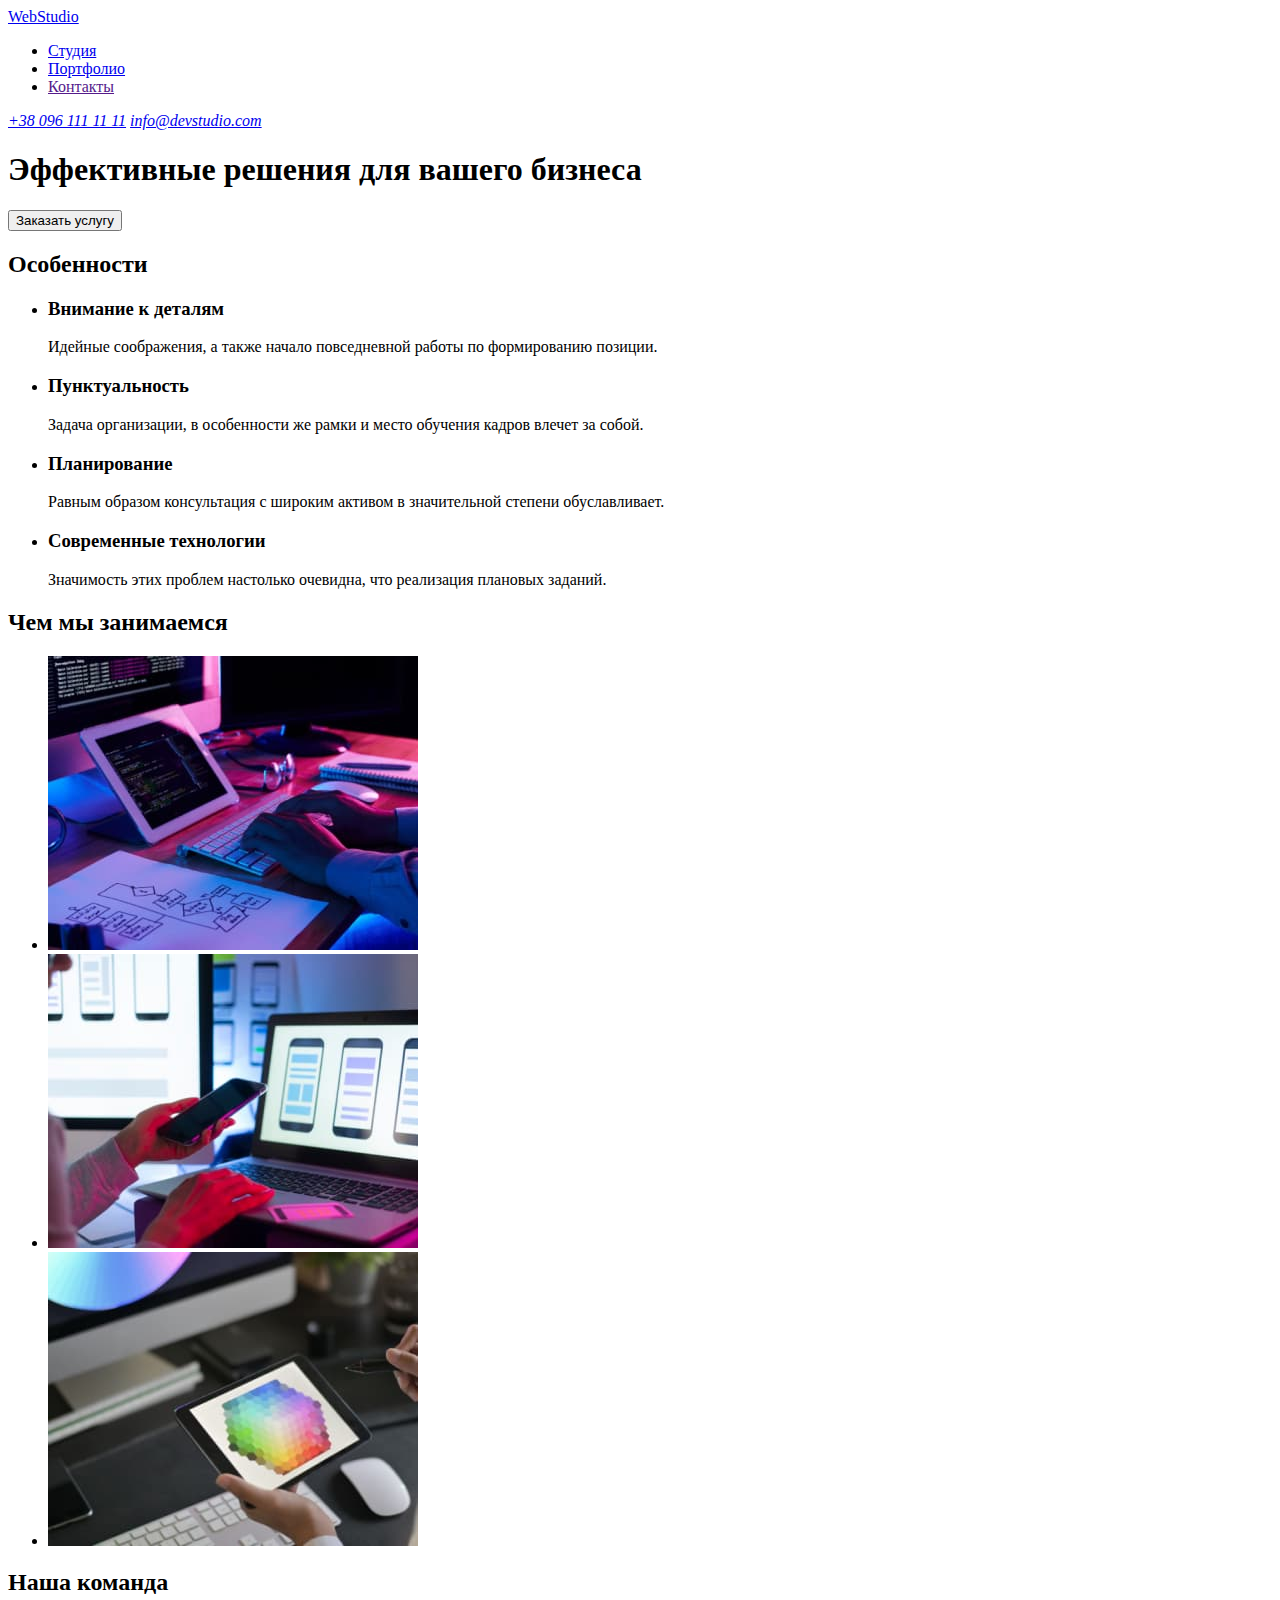
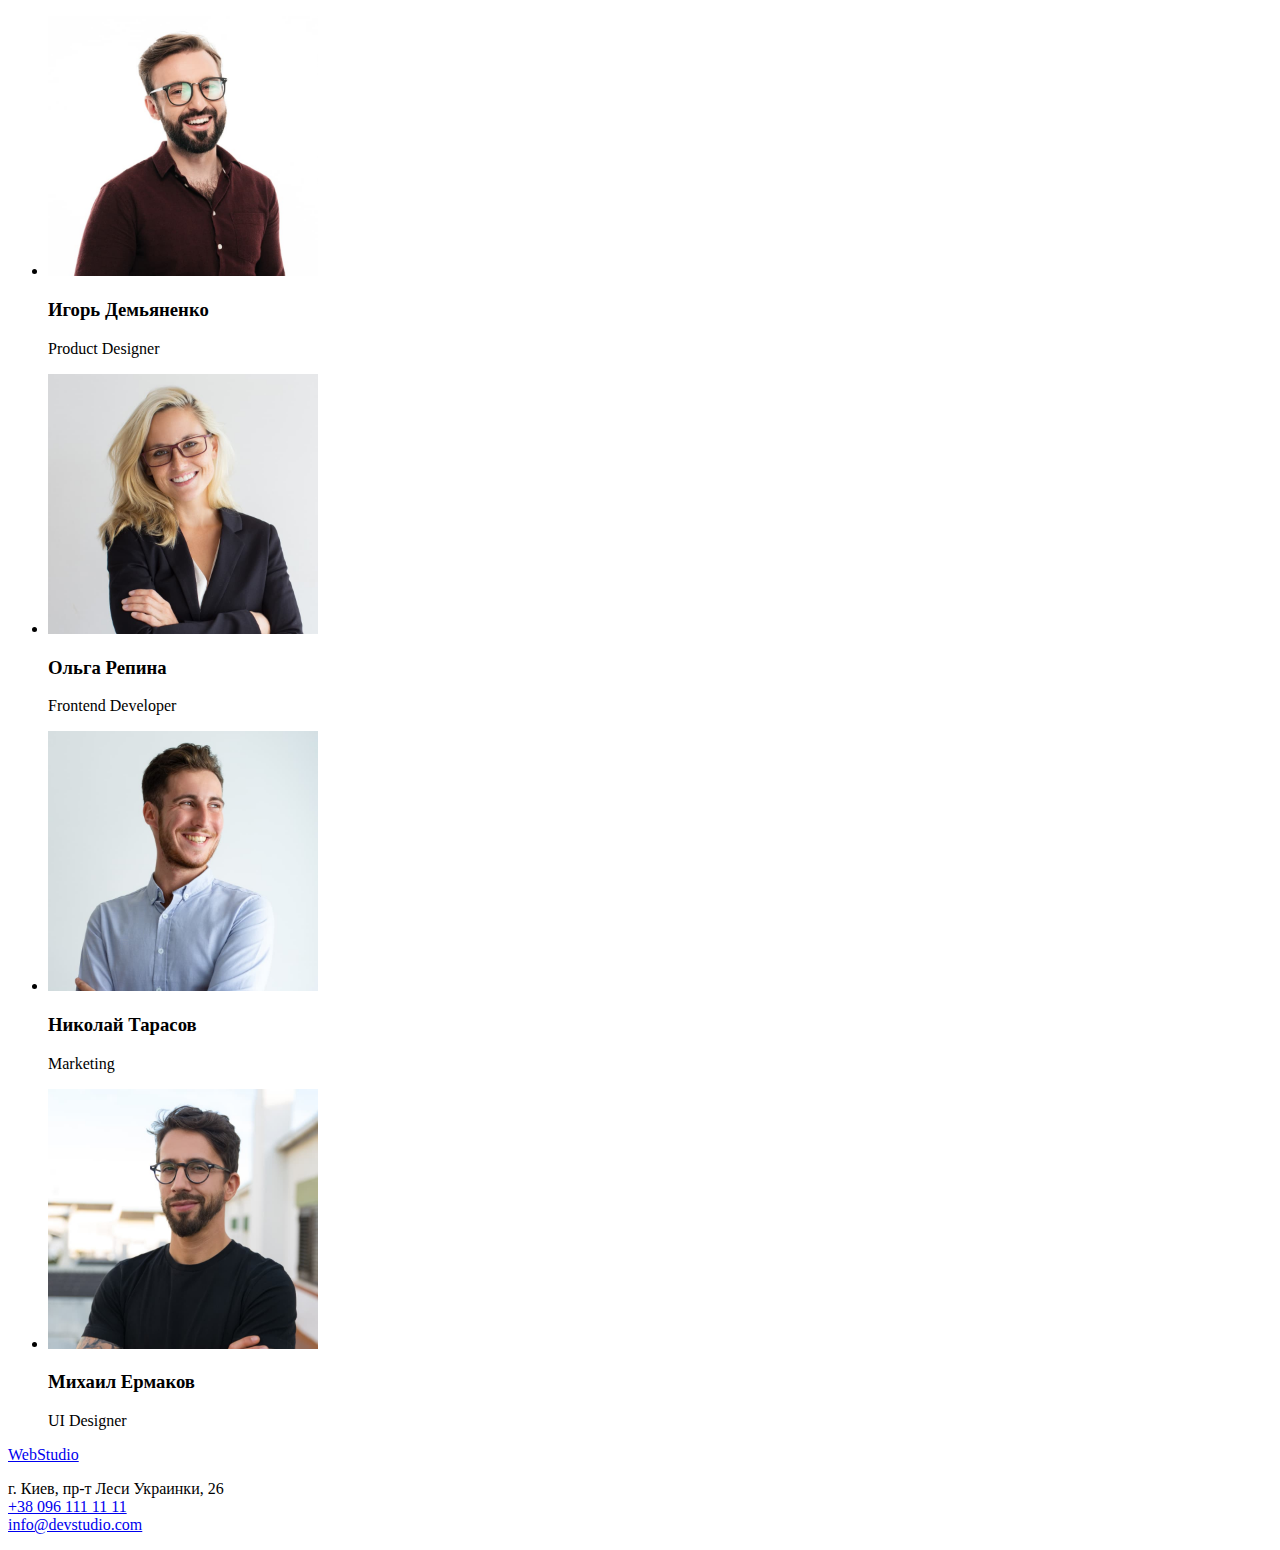
==== index.html @ 241a78e8 "портфолио" ====
<!DOCTYPE html>
<html lang="ru">
<head>
    <meta charset="UTF-8">
    <meta http-equiv="X-UA-Compatible" content="IE=edge">
    <meta name="viewport" content="width=device-width, initial-scale=1.0">
    <title> WebStudio </title>
    <link rel="stylesheet" href="./css/style.css"/>
</head>

<body>
    
<!--Верхняя линия-->
<header>
        
    <nav>
        <a href="./index.html">WebStudio</a>

        <ul>
            <li><a href="./index.html">Студия</a></li>
            <li><a href="./portfolio.html">Портфолио</a></li>
            <li><a href="">Контакты</a></li>
        </ul>

    </nav>

        <address>

            <a href="tel:+380961111111">+38 096 111 11 11</a>
            <a href="mailto:info@devstudio.com">info@devstudio.com</a>
            
        </address>

</header>

<main>

<!--Шапка-->
    <section>

        <h1>Эффективные решения для вашего бизнеса</h1>
        <button type="button">Заказать услугу</button>

    </section>

<!--Особенности-->
    <section>

        <h2>Особенности</h2>

        <ul>

            <li>
                <h3>Внимание к деталям</h3>
                <p>Идейные соображения, а также начало повседневной работы по формированию позиции.</p>
            </li>

            <li>
                <h3>Пунктуальность</h3>
                <p>Задача организации, в особенности же рамки и место обучения кадров влечет за собой.</p>
            </li>

            <li>
                <h3>Планирование</h3>
                <p>Равным образом консультация с широким активом в значительной степени обуславливает.</p>
            </li>

            <li>
                <h3>Современные технологии</h3>
                <p>Значимость этих проблем настолько очевидна, что реализация плановых заданий.</p>
            </li>

        </ul>

    </section>

<!--Чем мы занимаемся-->
    <section>

        <h2>Чем мы занимаемся</h2>

        <ul>

            <li>
                <img src="./images/box1.jpg" 
                alt="Крупный план изображение программист работающий в офисе" 
                width="370" 
                height="294"
                />
            </li>

            <li>
                <img src="./images/box2.jpg" 
                alt="веб интерфейс, дизайнеры разрабатывают приложение для смартфона" 
                width="370" 
                height="294"
                />
            </li>

            <li>
                <img src="./images/box3.jpg" 
                alt="креативный художник веб дизайн с рабочим выбором цвета, графическим планшетом"
                width="370" 
                height="294"
                />
            </li>

        </ul>

    </section>


<!--Наша команда-->
    <section>

        <h2>Наша команда</h2>

        <ul>

            <li>
                <img src="./images/img1.jpg"
                alt="на фото Игорь Демьяненко Product Designer"
                width="270"
                height="260"
                />
                <h3>Игорь Демьяненко</h3>
                <p>Product Designer</p>
            </li>

            <li>
                <img src="./images/img2.jpg" 
                alt="на фото Ольга Репина Frontend Developer" 
                width="270" 
                height="260"
                />
                <h3>Ольга Репина</h3>
                <p>Frontend Developer</p>
            </li>

            <li>
                <img src="./images/img3.jpg" 
                alt="на фото Николай Тарасов Marketing" 
                width="270" 
                height="260"
                />
                <h3>Николай Тарасов</h3>
                <p>Marketing</p>
            </li>

            <li>
                <img src="./images/img4.jpg" 
                alt="на фото Михаил Ермаков UI Designer" 
                width="270" 
                height="260"
                />
                <h3>Михаил Ермаков</h3>
                <p>UI Designer</p>
            </li>

        </ul>

    </section>

</main>

<!--Подвал-->
    <footer>

        <a href="./index.html">WebStudio</a>
        
        <p>
            г. Киев, пр-т Леси Украинки, 26<br />
            <a href="tel:+380961111111">+38 096 111 11 11</a><br />
            <a href="mailto:info@devstudio.com">info@devstudio.com</a>
        </p>

    </footer>

</body>
</html>
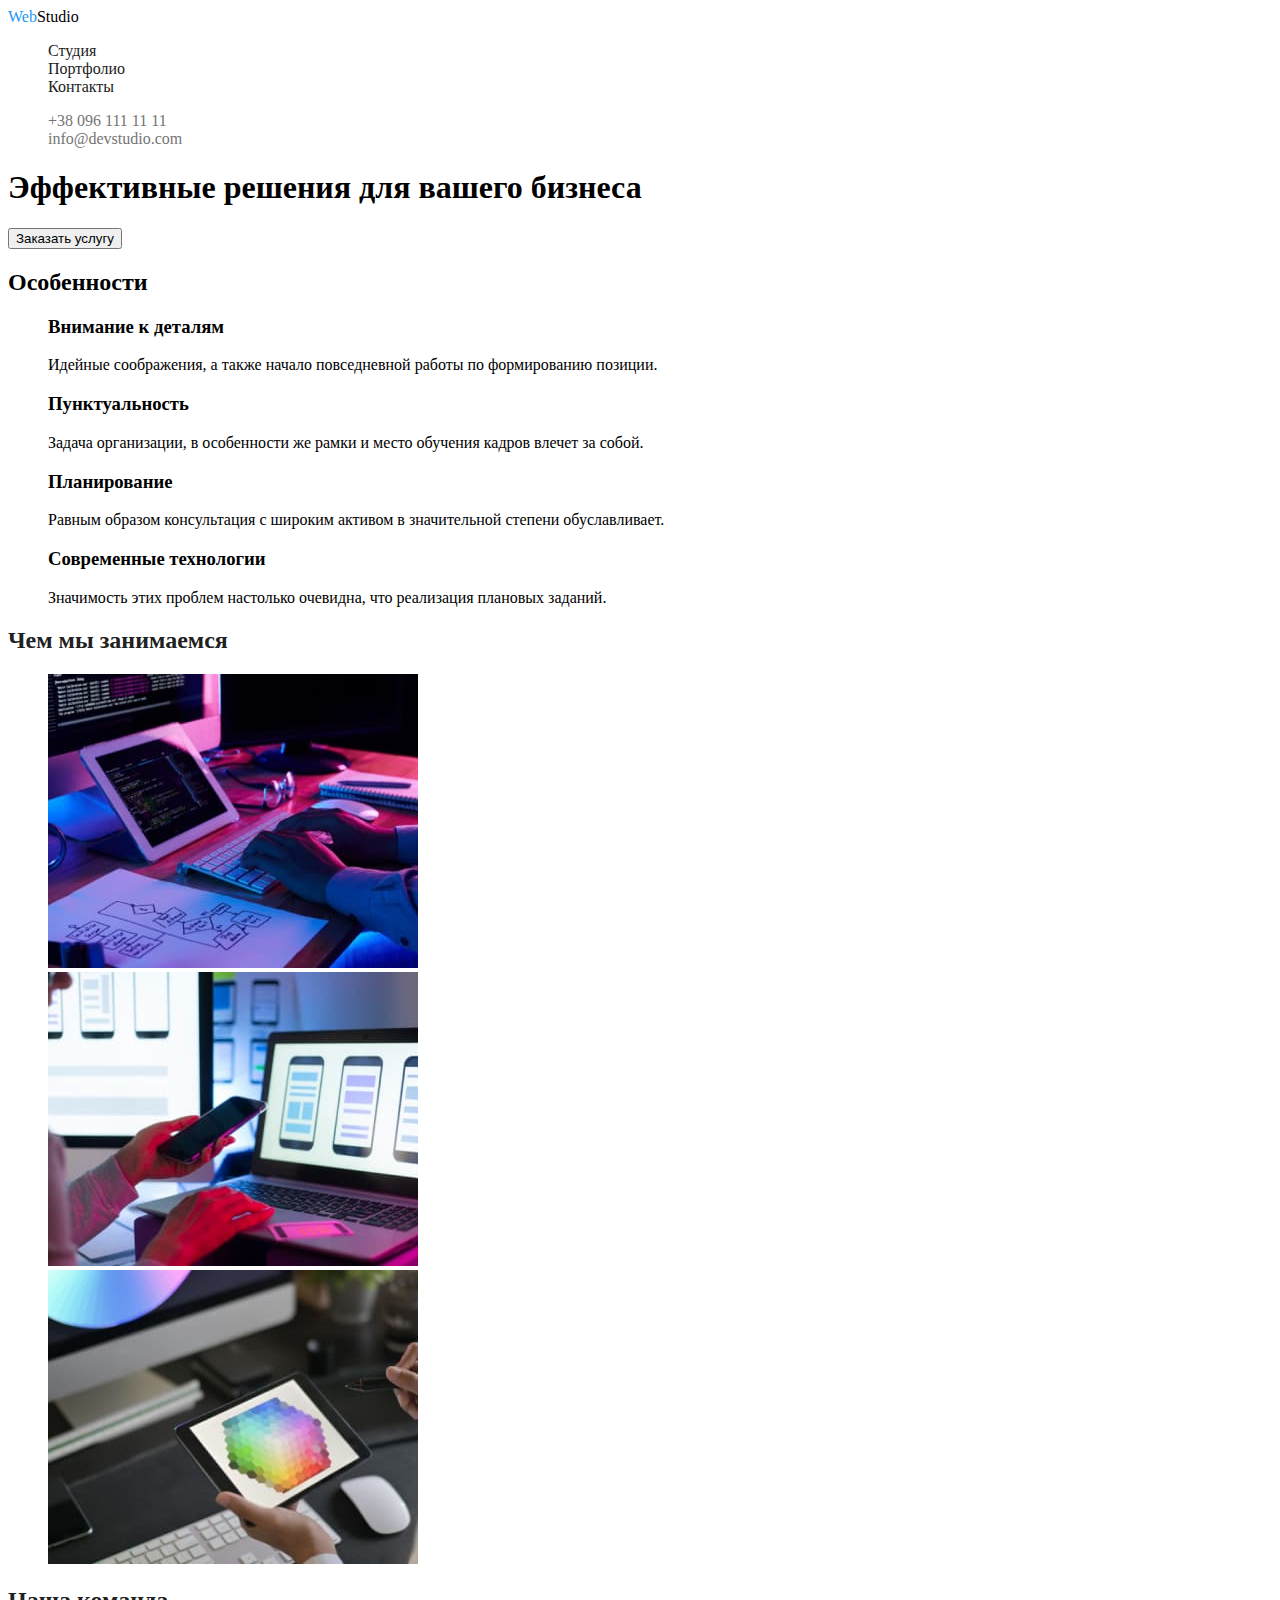
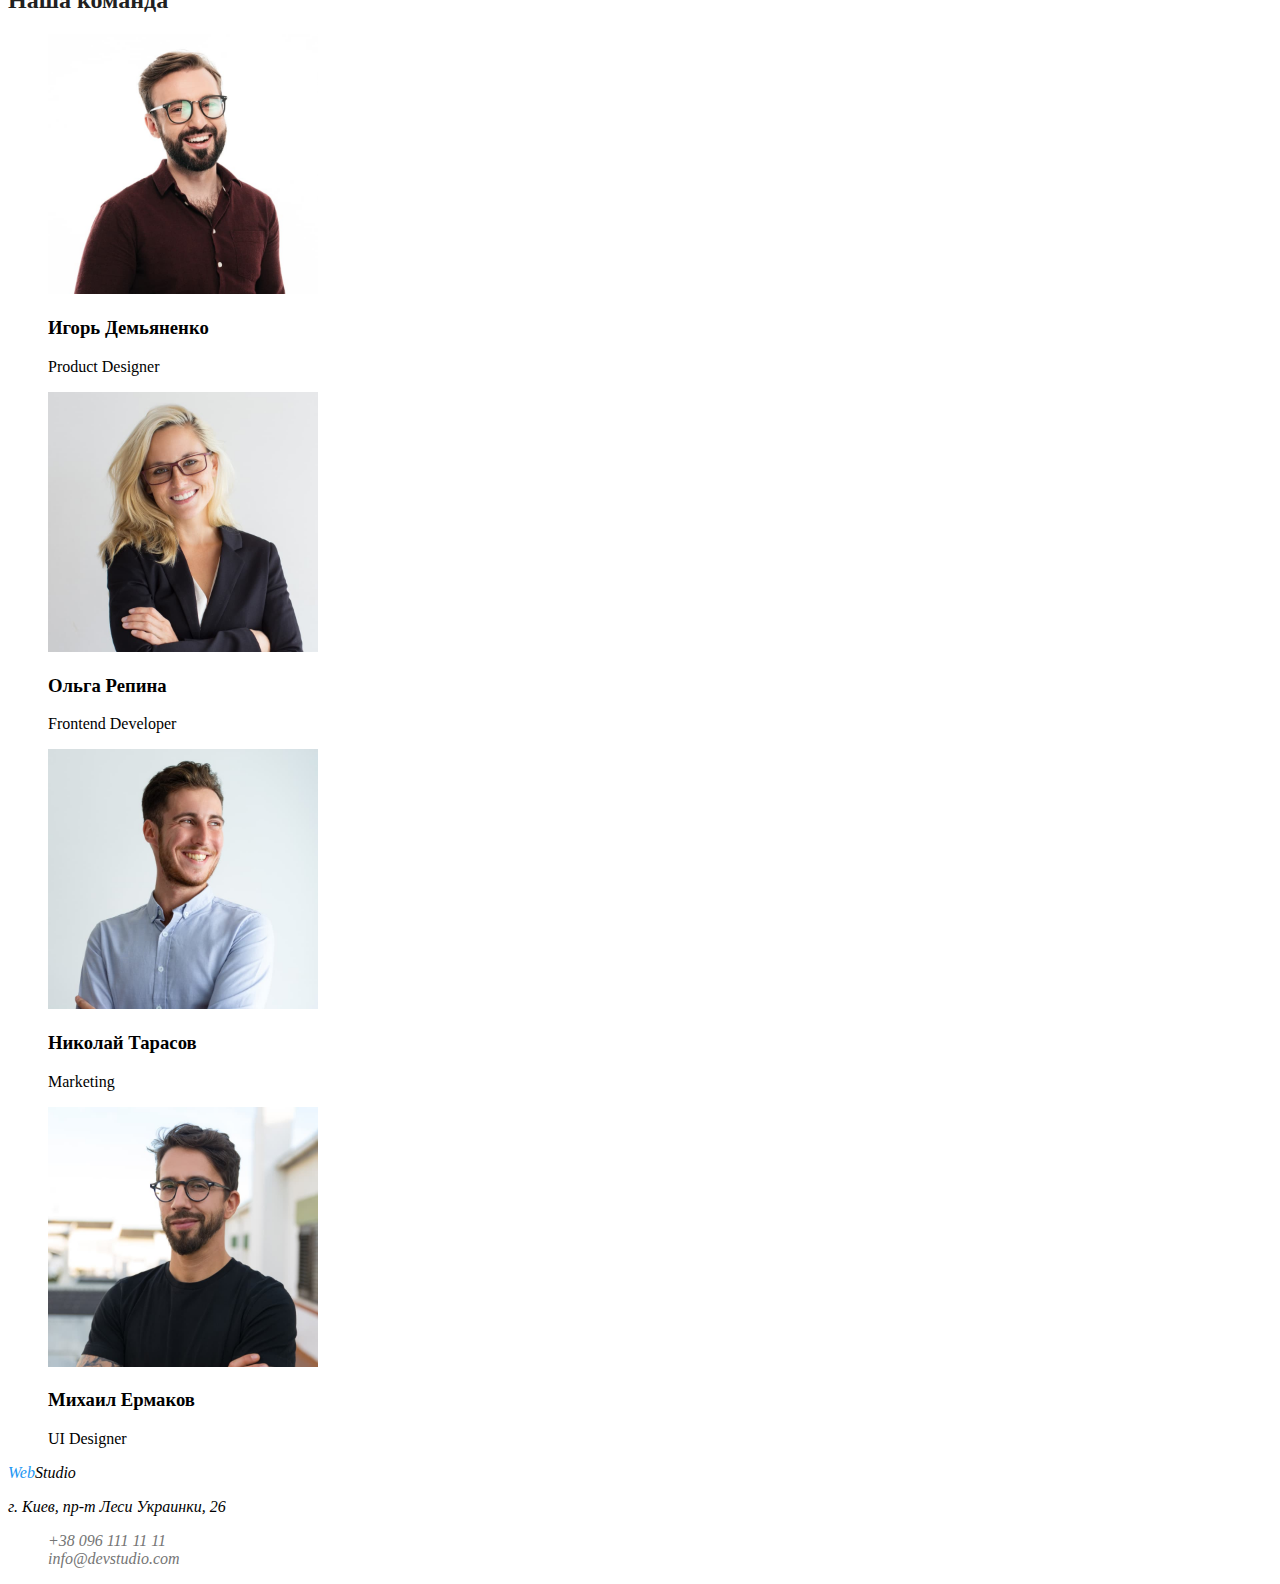
==== commit a8b7f0a7: "перенос адреса в футер, добавил css" ====
--- a/index.html
+++ b/index.html
@@ -4,38 +4,39 @@
     <meta charset="UTF-8">
     <meta http-equiv="X-UA-Compatible" content="IE=edge">
     <meta name="viewport" content="width=device-width, initial-scale=1.0">
-    <title> WebStudio </title>
+    <title>WebStudio</title>
     <link rel="stylesheet" href="./css/style.css"/>
 </head>
 
 <body>
     
-<!--Верхняя линия-->
-<header>
+<!--Шапка-->
+<header class="header">
         
     <nav>
-        <a href="./index.html">WebStudio</a>
+        <a href="./index.html" class="logo">Web<span class="logo-title">Studio</span></a>
 
-        <ul>
-            <li><a href="./index.html">Студия</a></li>
-            <li><a href="./portfolio.html">Портфолио</a></li>
-            <li><a href="">Контакты</a></li>
+        <ul class="site-nav">
+            <li><a href="./index.html"     class="link">Студия</a></li>
+            <li><a href="./portfolio.html" class="link">Портфолио</a></li>
+            <li><a href=""                 class="link">Контакты</a></li>
         </ul>
 
     </nav>
 
-        <address>
+    <ul>
 
-            <a href="tel:+380961111111">+38 096 111 11 11</a>
-            <a href="mailto:info@devstudio.com">info@devstudio.com</a>
+        <li><a href="tel:+380961111111" class="contact">+38 096 111 11 11</a></li>
+        <li><a href="mailto:info@devstudio.com" class="contact">info@devstudio.com</a></li>
+
+    </ul>
             
-        </address>
-
+            
 </header>
 
 <main>
 
-<!--Шапка-->
+<!--Герой-->
     <section>
 
         <h1>Эффективные решения для вашего бизнеса</h1>
@@ -44,7 +45,7 @@
     </section>
 
 <!--Особенности-->
-    <section>
+    <section class="section">
 
         <h2>Особенности</h2>
 
@@ -75,9 +76,9 @@
     </section>
 
 <!--Чем мы занимаемся-->
-    <section>
+    <section class="section">
 
-        <h2>Чем мы занимаемся</h2>
+        <h2 class="section-title">Чем мы занимаемся</h2>
 
         <ul>
 
@@ -111,9 +112,9 @@
 
 
 <!--Наша команда-->
-    <section>
+    <section class="section">
 
-        <h2>Наша команда</h2>
+        <h2 class="section-title">Наша команда</h2>
 
         <ul>
 
@@ -164,17 +165,27 @@
 </main>
 
 <!--Подвал-->
-    <footer>
+<footer>
 
-        <a href="./index.html">WebStudio</a>
+        <address>
+
+            <a href="./index.html" class="logo">Web<span class="logo-title">Studio</span></a>
+            
+            <p>
+                г. Киев, пр-т Леси Украинки, 26<br />
+                
+            </p>
+
+            <ul>
+            
+                <li><a href="tel:+380961111111" class="contact">+38 096 111 11 11</a></li>
+                <li><a href="mailto:info@devstudio.com" class="contact">info@devstudio.com</a></li>
+            
+            </ul>
+
+        </address>
         
-        <p>
-            г. Киев, пр-т Леси Украинки, 26<br />
-            <a href="tel:+380961111111">+38 096 111 11 11</a><br />
-            <a href="mailto:info@devstudio.com">info@devstudio.com</a>
-        </p>
-
-    </footer>
+</footer>
 
 </body>
 </html>
--- a/css/style.css
+++ b/css/style.css
@@ -0,0 +1,54 @@
+/* цвет основного текста #212121 */
+/* вторичный цвет текста #757575 */
+/* белый #FFFFFF */
+/* акцент #2196F3 */
+
+:root {
+  --primary-text-color: #212121;
+  --title-text-color: #757575;
+  --accent-color: #2196f3;
+}
+
+ul {
+  list-style: none;
+}
+
+a {
+  text-decoration: none;
+}
+
+/* Шапка */
+.header {
+  background-color: #ffffff;
+}
+
+/* лого */
+.logo {
+  color: #2196f3;
+}
+
+.logo-title {
+  color: #000000;
+}
+
+/* Навигаци */
+.site-nav .link {
+  color: var(--primary-text-color);
+}
+
+.site-nav .link:hover,
+.site-nav .link:focus,
+.contact:hover,
+.contact:focus {
+  color: var(--accent-color);
+}
+
+/* Контакты */
+.contact {
+  color: var(--title-text-color);
+}
+
+/* Секции */
+.section-title {
+  color: var(--primary-text-color);
+}
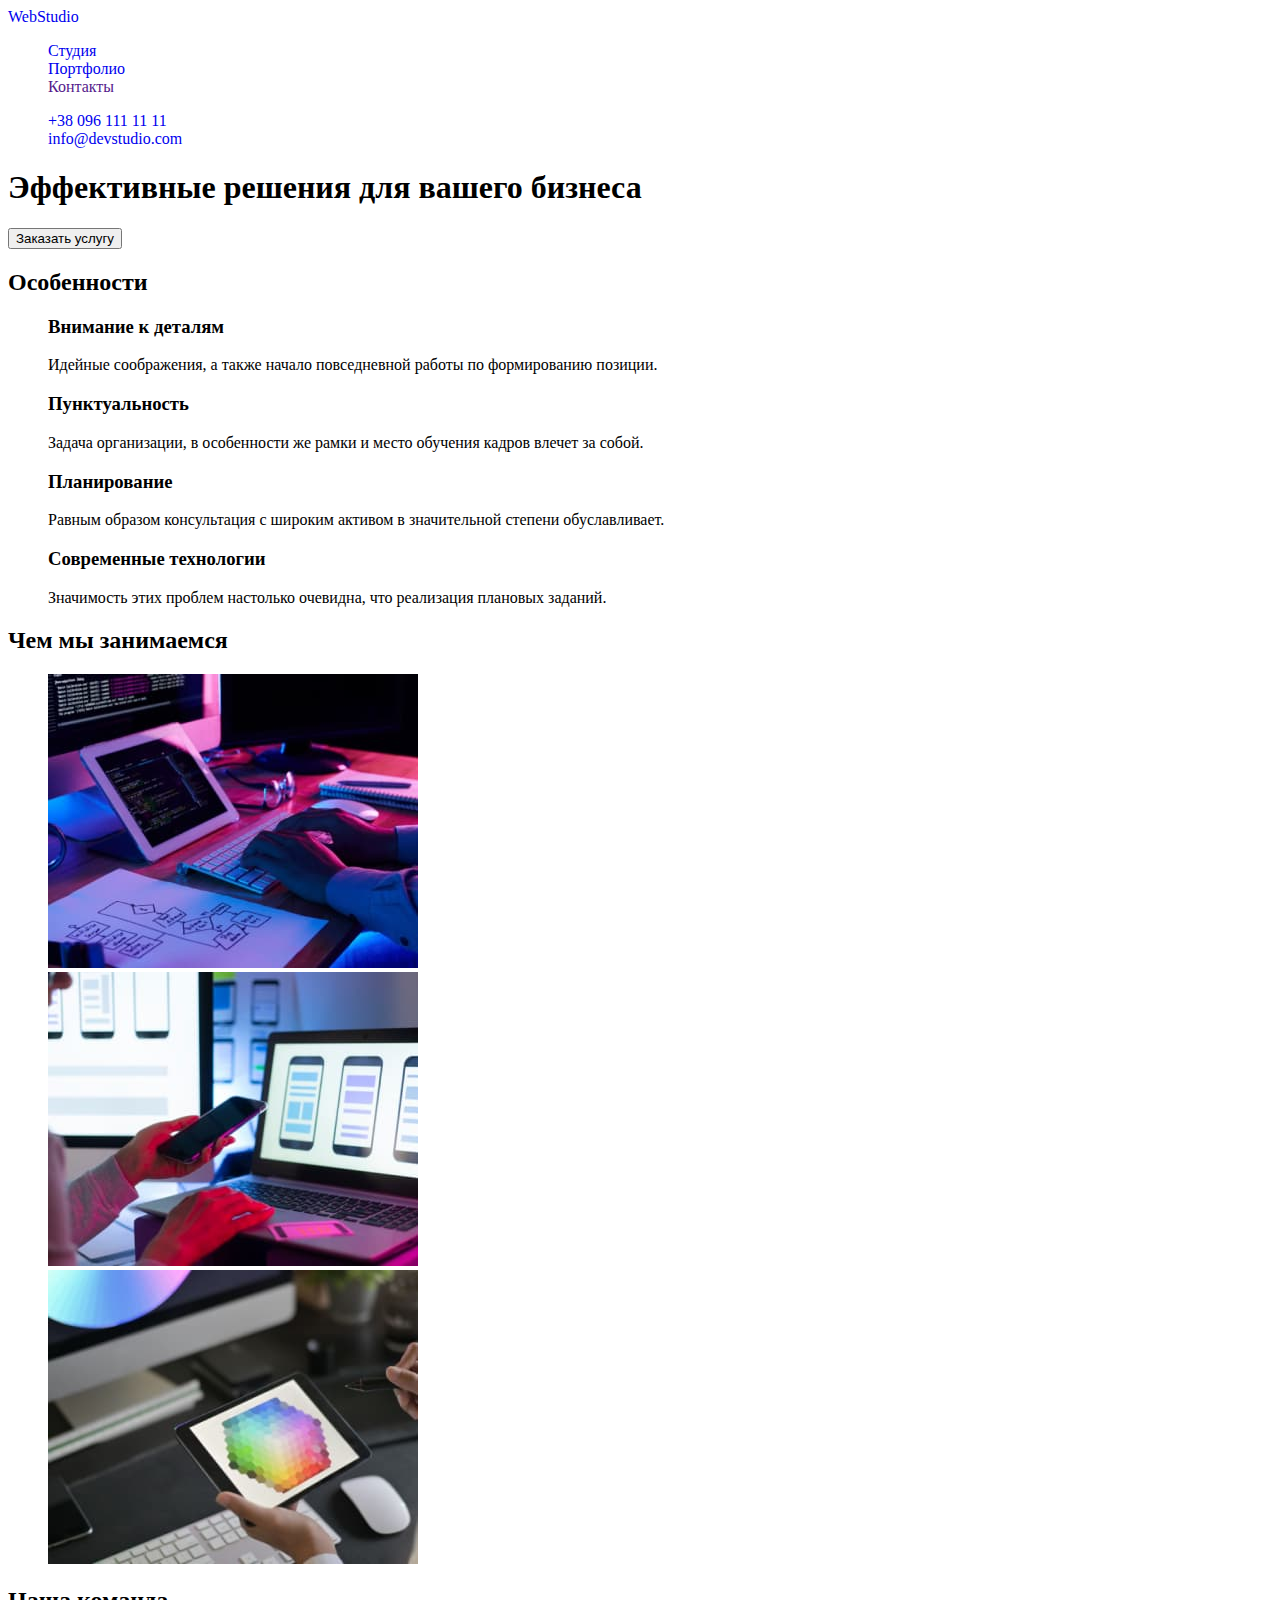
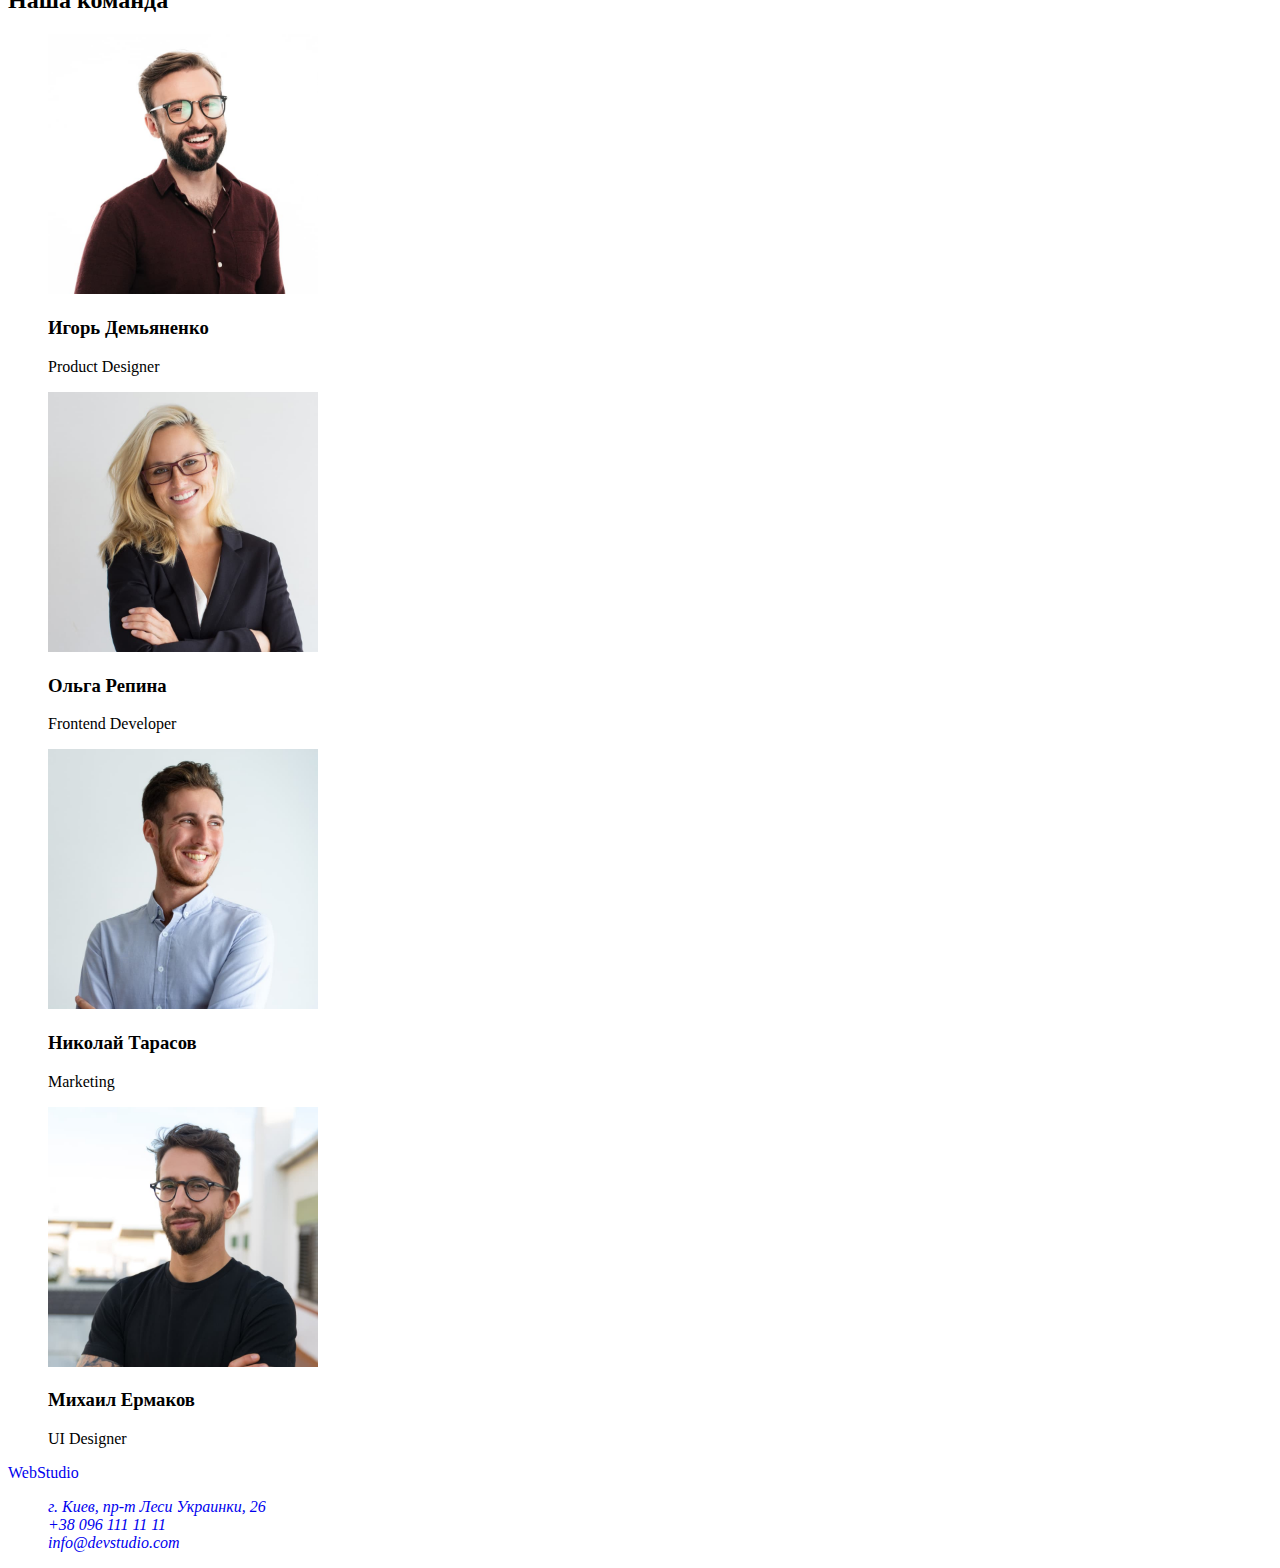
==== commit d777eb7c: "страница портфолио" ====
--- a/index.html
+++ b/index.html
@@ -11,23 +11,23 @@
 <body>
     
 <!--Шапка-->
-<header class="header">
+<header>
         
     <nav>
-        <a href="./index.html" class="logo">Web<span class="logo-title">Studio</span></a>
+        <a href="./index.html">WebStudio</a>
 
-        <ul class="site-nav">
-            <li><a href="./index.html"     class="link">Студия</a></li>
-            <li><a href="./portfolio.html" class="link">Портфолио</a></li>
-            <li><a href=""                 class="link">Контакты</a></li>
+        <ul>
+            <li><a href="./index.html">Студия</a></li>
+            <li><a href="./portfolio.html">Портфолио</a></li>
+            <li><a href="">Контакты</a></li>
         </ul>
 
     </nav>
 
     <ul>
 
-        <li><a href="tel:+380961111111" class="contact">+38 096 111 11 11</a></li>
-        <li><a href="mailto:info@devstudio.com" class="contact">info@devstudio.com</a></li>
+        <li><a href="tel:+380961111111">+38 096 111 11 11</a></li>
+        <li><a href="mailto:info@devstudio.com">info@devstudio.com</a></li>
 
     </ul>
             
@@ -45,7 +45,7 @@
     </section>
 
 <!--Особенности-->
-    <section class="section">
+    <section>
 
         <h2>Особенности</h2>
 
@@ -76,9 +76,9 @@
     </section>
 
 <!--Чем мы занимаемся-->
-    <section class="section">
+    <section>
 
-        <h2 class="section-title">Чем мы занимаемся</h2>
+        <h2>Чем мы занимаемся</h2>
 
         <ul>
 
@@ -112,9 +112,9 @@
 
 
 <!--Наша команда-->
-    <section class="section">
+    <section>
 
-        <h2 class="section-title">Наша команда</h2>
+        <h2>Наша команда</h2>
 
         <ul>
 
@@ -167,19 +167,15 @@
 <!--Подвал-->
 <footer>
 
+    <a href="./index.html">WebStudio</a>
+
         <address>
-
-            <a href="./index.html" class="logo">Web<span class="logo-title">Studio</span></a>
-            
-            <p>
-                г. Киев, пр-т Леси Украинки, 26<br />
-                
-            </p>
 
             <ul>
             
-                <li><a href="tel:+380961111111" class="contact">+38 096 111 11 11</a></li>
-                <li><a href="mailto:info@devstudio.com" class="contact">info@devstudio.com</a></li>
+                <li><a href="https://goo.gl/maps/SEmqkVvoDgkkB2499">г. Киев, пр-т Леси Украинки, 26</a> </li>
+                <li><a href="tel:+380961111111">+38 096 111 11 11</a></li>
+                <li><a href="mailto:info@devstudio.com">info@devstudio.com</a></li>
             
             </ul>
 
--- a/css/style.css
+++ b/css/style.css
@@ -7,6 +7,7 @@
   --primary-text-color: #212121;
   --title-text-color: #757575;
   --accent-color: #2196f3;
+  --color-white: #ffffff;
 }
 
 ul {
@@ -16,39 +17,3 @@
 a {
   text-decoration: none;
 }
-
-/* Шапка */
-.header {
-  background-color: #ffffff;
-}
-
-/* лого */
-.logo {
-  color: #2196f3;
-}
-
-.logo-title {
-  color: #000000;
-}
-
-/* Навигаци */
-.site-nav .link {
-  color: var(--primary-text-color);
-}
-
-.site-nav .link:hover,
-.site-nav .link:focus,
-.contact:hover,
-.contact:focus {
-  color: var(--accent-color);
-}
-
-/* Контакты */
-.contact {
-  color: var(--title-text-color);
-}
-
-/* Секции */
-.section-title {
-  color: var(--primary-text-color);
-}
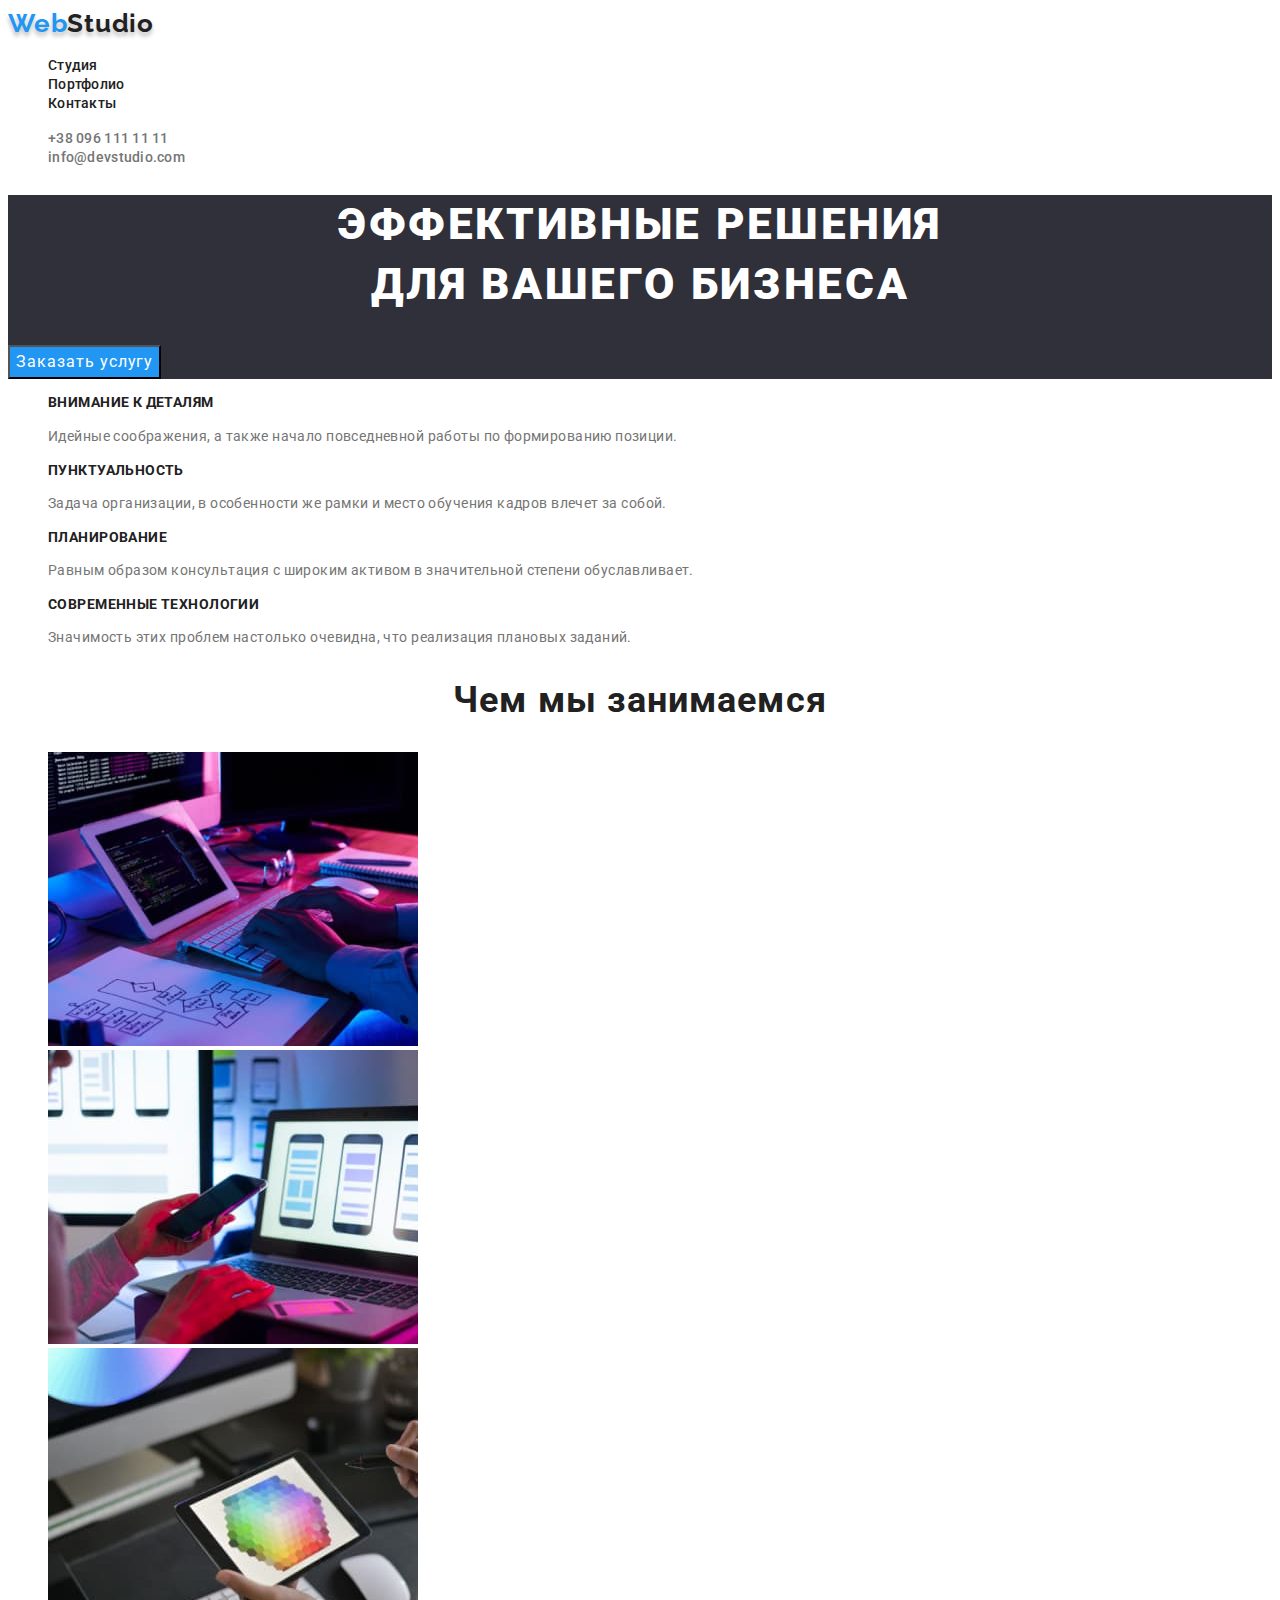
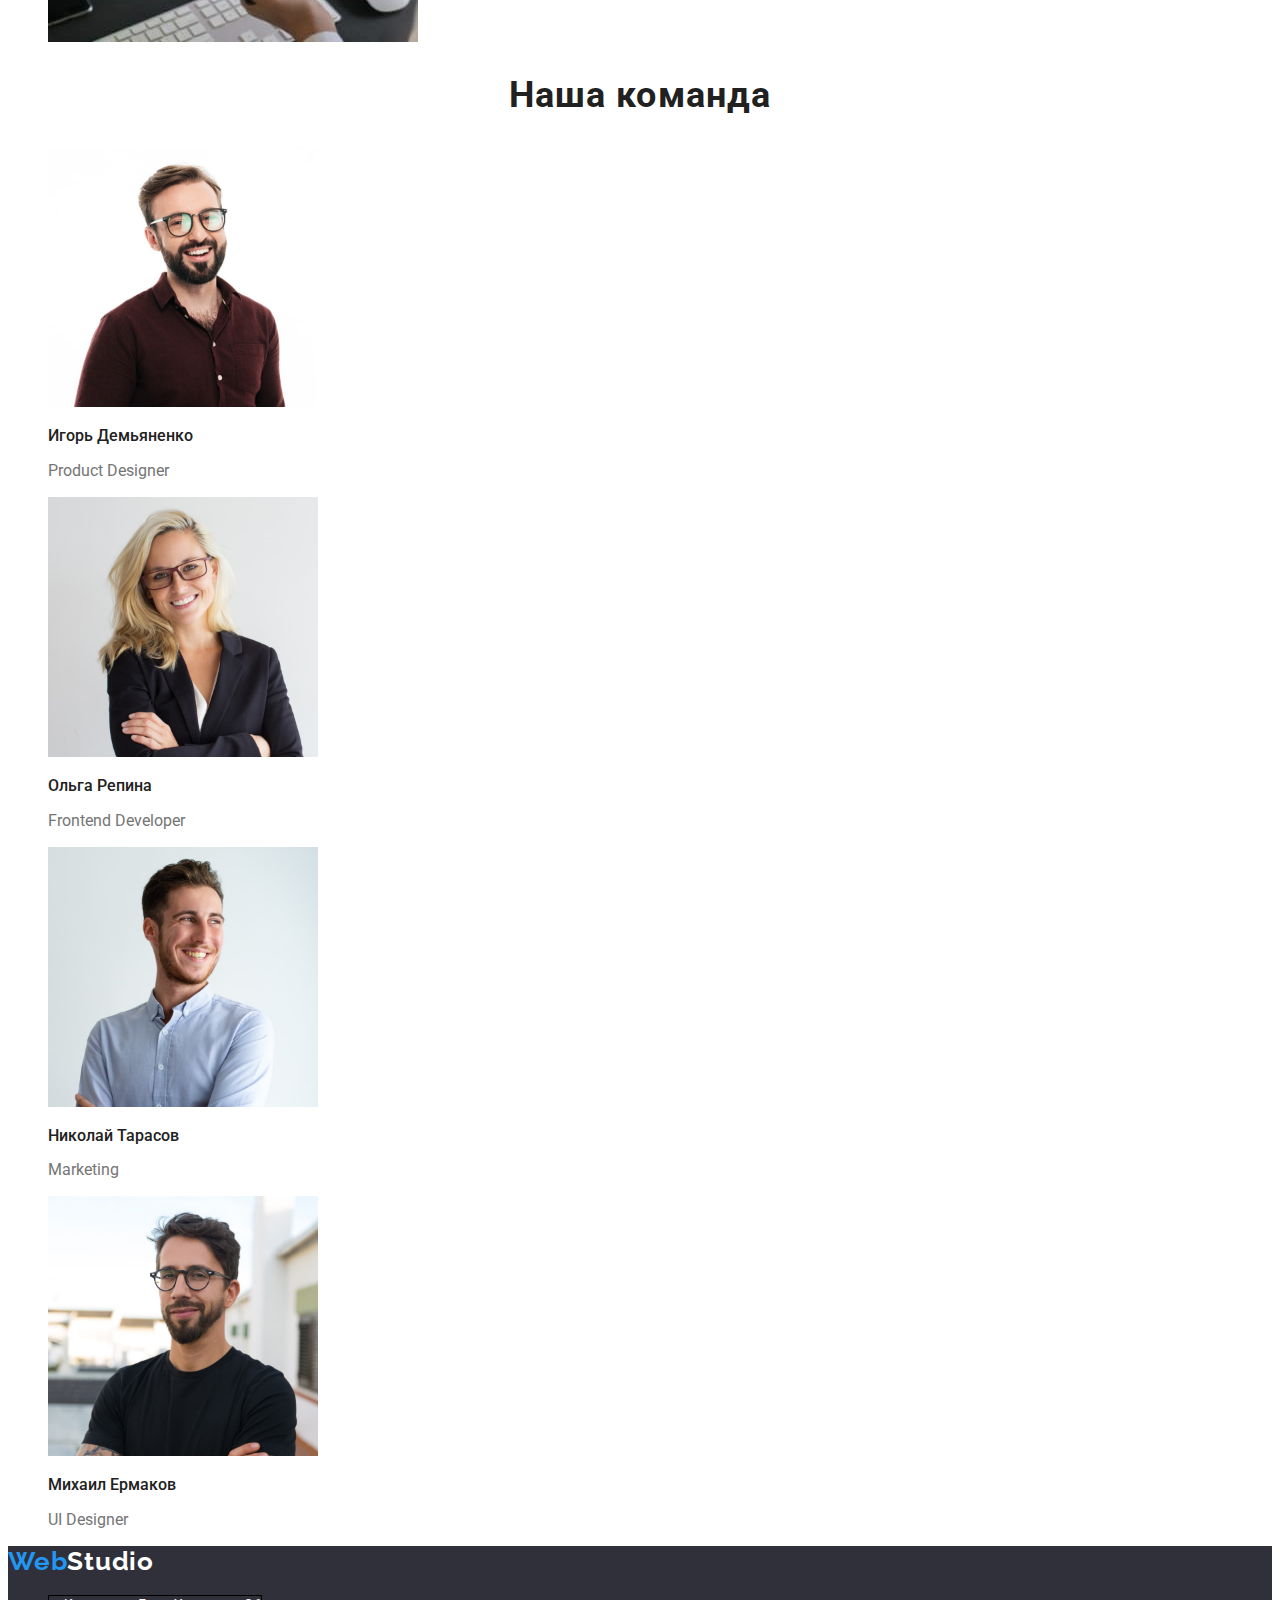
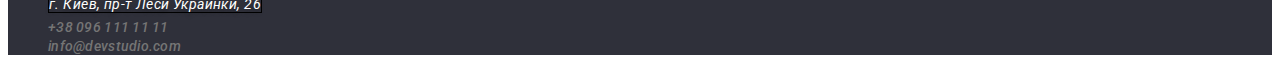
==== commit eb263c9d: "css разметка главной страницы" ====
--- a/index.html
+++ b/index.html
@@ -5,6 +5,10 @@
     <meta http-equiv="X-UA-Compatible" content="IE=edge">
     <meta name="viewport" content="width=device-width, initial-scale=1.0">
     <title>WebStudio</title>
+    <link rel="preconnect" href="https://fonts.googleapis.com">
+    <link rel="preconnect" href="https://fonts.gstatic.com" crossorigin>
+    <link href="https://fonts.googleapis.com/css2?family=Raleway:wght@700&family=Roboto:wght@400;500;700;900&display=swap"
+        rel="stylesheet">
     <link rel="stylesheet" href="./css/style.css"/>
 </head>
 
@@ -13,21 +17,21 @@
 <!--Шапка-->
 <header>
         
-    <nav>
-        <a href="./index.html">WebStudio</a>
+    <nav class="nav">
+        <a href="./index.html" class="logo">Web<span class="logo-color">Studio</span></a>
 
         <ul>
-            <li><a href="./index.html">Студия</a></li>
-            <li><a href="./portfolio.html">Портфолио</a></li>
-            <li><a href="">Контакты</a></li>
+            <li><a href="./index.html"  class="nav-link">Студия</a></li>
+            <li><a href="./portfolio.html" class="nav-link">Портфолио</a></li>
+            <li><a href="" class="nav-link">Контакты</a></li>
         </ul>
 
     </nav>
 
     <ul>
 
-        <li><a href="tel:+380961111111">+38 096 111 11 11</a></li>
-        <li><a href="mailto:info@devstudio.com">info@devstudio.com</a></li>
+        <li><a href="tel:+380961111111" class="contacts">+38 096 111 11 11</a></li>
+        <li><a href="mailto:info@devstudio.com" class="contacts">info@devstudio.com</a></li>
 
     </ul>
             
@@ -37,38 +41,38 @@
 <main>
 
 <!--Герой-->
-    <section>
+    <section class="hero">
 
-        <h1>Эффективные решения для вашего бизнеса</h1>
-        <button type="button">Заказать услугу</button>
+        <h1 class="hero-title">Эффективные решения<br/>для вашего бизнеса</h1>
+        <button type="button" class="hero-btn">Заказать услугу</button>
 
     </section>
 
 <!--Особенности-->
-    <section>
+    <section class="section">
 
-        <h2>Особенности</h2>
+        <h2 class="section-title" hidden="false" >Особенности</h2>
 
         <ul>
 
             <li>
-                <h3>Внимание к деталям</h3>
-                <p>Идейные соображения, а также начало повседневной работы по формированию позиции.</p>
+                <h3 class="subtitle">Внимание к деталям</h3>
+                <p class="section-text">Идейные соображения, а также начало повседневной работы по формированию позиции.</p>
             </li>
 
             <li>
-                <h3>Пунктуальность</h3>
-                <p>Задача организации, в особенности же рамки и место обучения кадров влечет за собой.</p>
+                <h3 class="subtitle">Пунктуальность</h3>
+                <p class="section-text">Задача организации, в особенности же рамки и место обучения кадров влечет за собой.</p>
             </li>
 
             <li>
-                <h3>Планирование</h3>
-                <p>Равным образом консультация с широким активом в значительной степени обуславливает.</p>
+                <h3 class="subtitle">Планирование</h3>
+                <p class="section-text">Равным образом консультация с широким активом в значительной степени обуславливает.</p>
             </li>
 
             <li>
-                <h3>Современные технологии</h3>
-                <p>Значимость этих проблем настолько очевидна, что реализация плановых заданий.</p>
+                <h3 class="subtitle">Современные технологии</h3>
+                <p class="section-text">Значимость этих проблем настолько очевидна, что реализация плановых заданий.</p>
             </li>
 
         </ul>
@@ -76,9 +80,9 @@
     </section>
 
 <!--Чем мы занимаемся-->
-    <section>
+    <section class="section">
 
-        <h2>Чем мы занимаемся</h2>
+        <h2 class="section-title">Чем мы занимаемся</h2>
 
         <ul>
 
@@ -112,9 +116,9 @@
 
 
 <!--Наша команда-->
-    <section>
+    <section class="section">
 
-        <h2>Наша команда</h2>
+        <h2 class="section-title">Наша команда</h2>
 
         <ul>
 
@@ -124,8 +128,8 @@
                 width="270"
                 height="260"
                 />
-                <h3>Игорь Демьяненко</h3>
-                <p>Product Designer</p>
+                <h3 class="team-title">Игорь Демьяненко</h3>
+                <p class="team-text">Product Designer</p>
             </li>
 
             <li>
@@ -134,8 +138,8 @@
                 width="270" 
                 height="260"
                 />
-                <h3>Ольга Репина</h3>
-                <p>Frontend Developer</p>
+                <h3 class="team-title">Ольга Репина</h3>
+                <p class="team-text">Frontend Developer</p>
             </li>
 
             <li>
@@ -144,8 +148,8 @@
                 width="270" 
                 height="260"
                 />
-                <h3>Николай Тарасов</h3>
-                <p>Marketing</p>
+                <h3 class="team-title">Николай Тарасов</h3>
+                <p class="team-text">Marketing</p>
             </li>
 
             <li>
@@ -154,8 +158,8 @@
                 width="270" 
                 height="260"
                 />
-                <h3>Михаил Ермаков</h3>
-                <p>UI Designer</p>
+                <h3 class="team-title">Михаил Ермаков</h3>
+                <p class="team-text">UI Designer</p>
             </li>
 
         </ul>
@@ -165,17 +169,17 @@
 </main>
 
 <!--Подвал-->
-<footer>
+<footer class="footer">
 
-    <a href="./index.html">WebStudio</a>
+    <a href="./index.html" class="logo-footer">Web<span class="color-footer">Studio</span></a>
 
         <address>
 
             <ul>
             
-                <li><a href="https://goo.gl/maps/SEmqkVvoDgkkB2499">г. Киев, пр-т Леси Украинки, 26</a> </li>
-                <li><a href="tel:+380961111111">+38 096 111 11 11</a></li>
-                <li><a href="mailto:info@devstudio.com">info@devstudio.com</a></li>
+                <li><a href="https://goo.gl/maps/SEmqkVvoDgkkB2499" class="city">г. Киев, пр-т Леси Украинки, 26</a></li>
+                <li><a href="tel:+380961111111" class="contacts">+38 096 111 11 11</a></li>
+                <li><a href="mailto:info@devstudio.com" class="contacts">info@devstudio.com</a></li>
             
             </ul>
 
--- a/css/style.css
+++ b/css/style.css
@@ -10,6 +10,17 @@
   --color-white: #ffffff;
 }
 
+body {
+  background-color: var(--color-white);
+  color: var(--primary-text-color);
+  font-family: Roboto, sans-serif;
+}
+
+button {
+  cursor: pointer;
+  font-family: Roboto, sans-serif;
+}
+
 ul {
   list-style: none;
 }
@@ -17,3 +28,147 @@
 a {
   text-decoration: none;
 }
+
+/* Лого */
+.logo {
+  font-family: Raleway, sans-serif;
+  color: var(--accent-color);
+  font-weight: 700;
+  font-size: 26px;
+  line-height: 1.19;
+  letter-spacing: 0.03em;
+
+  text-shadow: 0px 4px 4px rgba(0, 0, 0, 0.25);
+}
+
+.logo-color {
+  color: var(--primary-text-color);
+}
+
+/* навигация */
+.nav .nav-link {
+  font-weight: 500;
+  font-size: 14px;
+  line-height: 1.14;
+  letter-spacing: 0.02em;
+
+  color: var(--primary-text-color);
+}
+
+.nav-link:hover,
+.nav-link:focus,
+.contacts:hover,
+.contacts:focus,
+.city:focus,
+.city:hover {
+  color: var(--accent-color);
+}
+
+/* Контакты */
+.contacts {
+  font-weight: 500;
+  font-size: 14px;
+  line-height: 1.14;
+  letter-spacing: 0.02em;
+
+  color: var(--title-text-color);
+}
+
+/* Герой */
+.hero {
+  background-color: #2f303a;
+}
+
+.hero-title {
+  font-weight: 900;
+  font-size: 44px;
+  line-height: 1.36;
+
+  text-align: center;
+  letter-spacing: 0.06em;
+  text-transform: uppercase;
+
+  color: var(--color-white);
+}
+
+.hero-btn {
+  background-color: var(--accent-color);
+  color: var(--color-white);
+
+  ont-weight: 700;
+  font-size: 16px;
+  line-height: 1.8;
+
+  display: flex;
+  align-items: center;
+  text-align: center;
+  letter-spacing: 0.06em;
+}
+
+/* Секции */
+.section-title {
+  font-weight: 700;
+  font-size: 36px;
+  line-height: 1.16;
+  text-align: center;
+  letter-spacing: 0.03em;
+}
+
+.subtitle {
+  font-weight: 700;
+  font-size: 14px;
+  line-height: 1.1;
+  letter-spacing: 0.03em;
+  text-transform: uppercase;
+}
+
+.section-text {
+  font-size: 14px;
+  line-height: 1.7;
+
+  letter-spacing: 0.03em;
+
+  color: var(--title-text-color);
+}
+
+.team-title {
+  font-weight: 500;
+  font-size: 16px;
+  line-height: 1.18;
+}
+
+.team-text {
+  font-size: 16px;
+  line-height: 1.18;
+
+  color: var(--title-text-color);
+}
+
+/* Подвал */
+.footer {
+  background-color: #2f303a;
+}
+
+.logo-footer {
+  font-family: Raleway, sans-serif;
+  color: var(--accent-color);
+  font-weight: 700;
+  font-size: 26px;
+  line-height: 1.19;
+  letter-spacing: 0.03em;
+}
+
+.color-footer {
+  color: var(--color-white);
+}
+
+.city {
+  font-size: 14px;
+  line-height: 1.7;
+
+  letter-spacing: 0.03em;
+
+  color: var(--color-white);
+  border: 1px solid #000000;
+  text-shadow: 0px 4px 4px rgba(0, 0, 0, 0.25);
+}
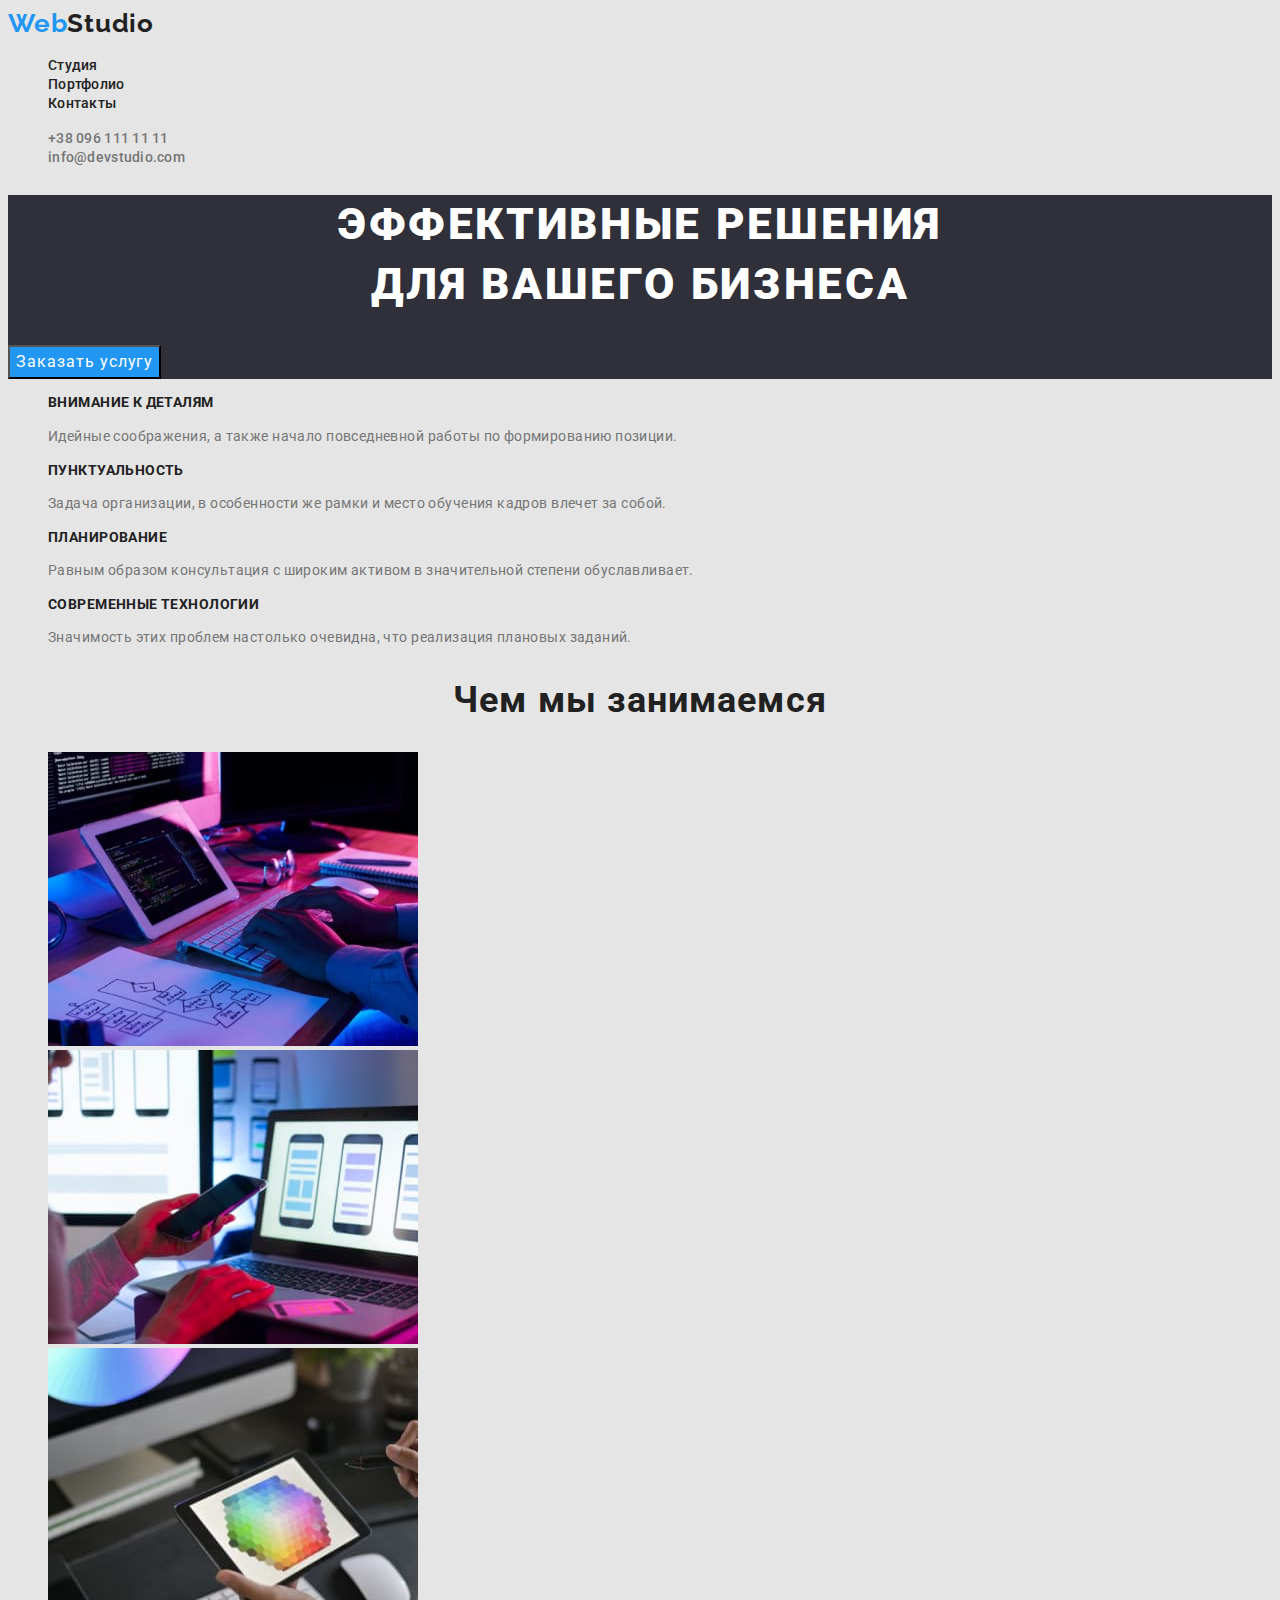
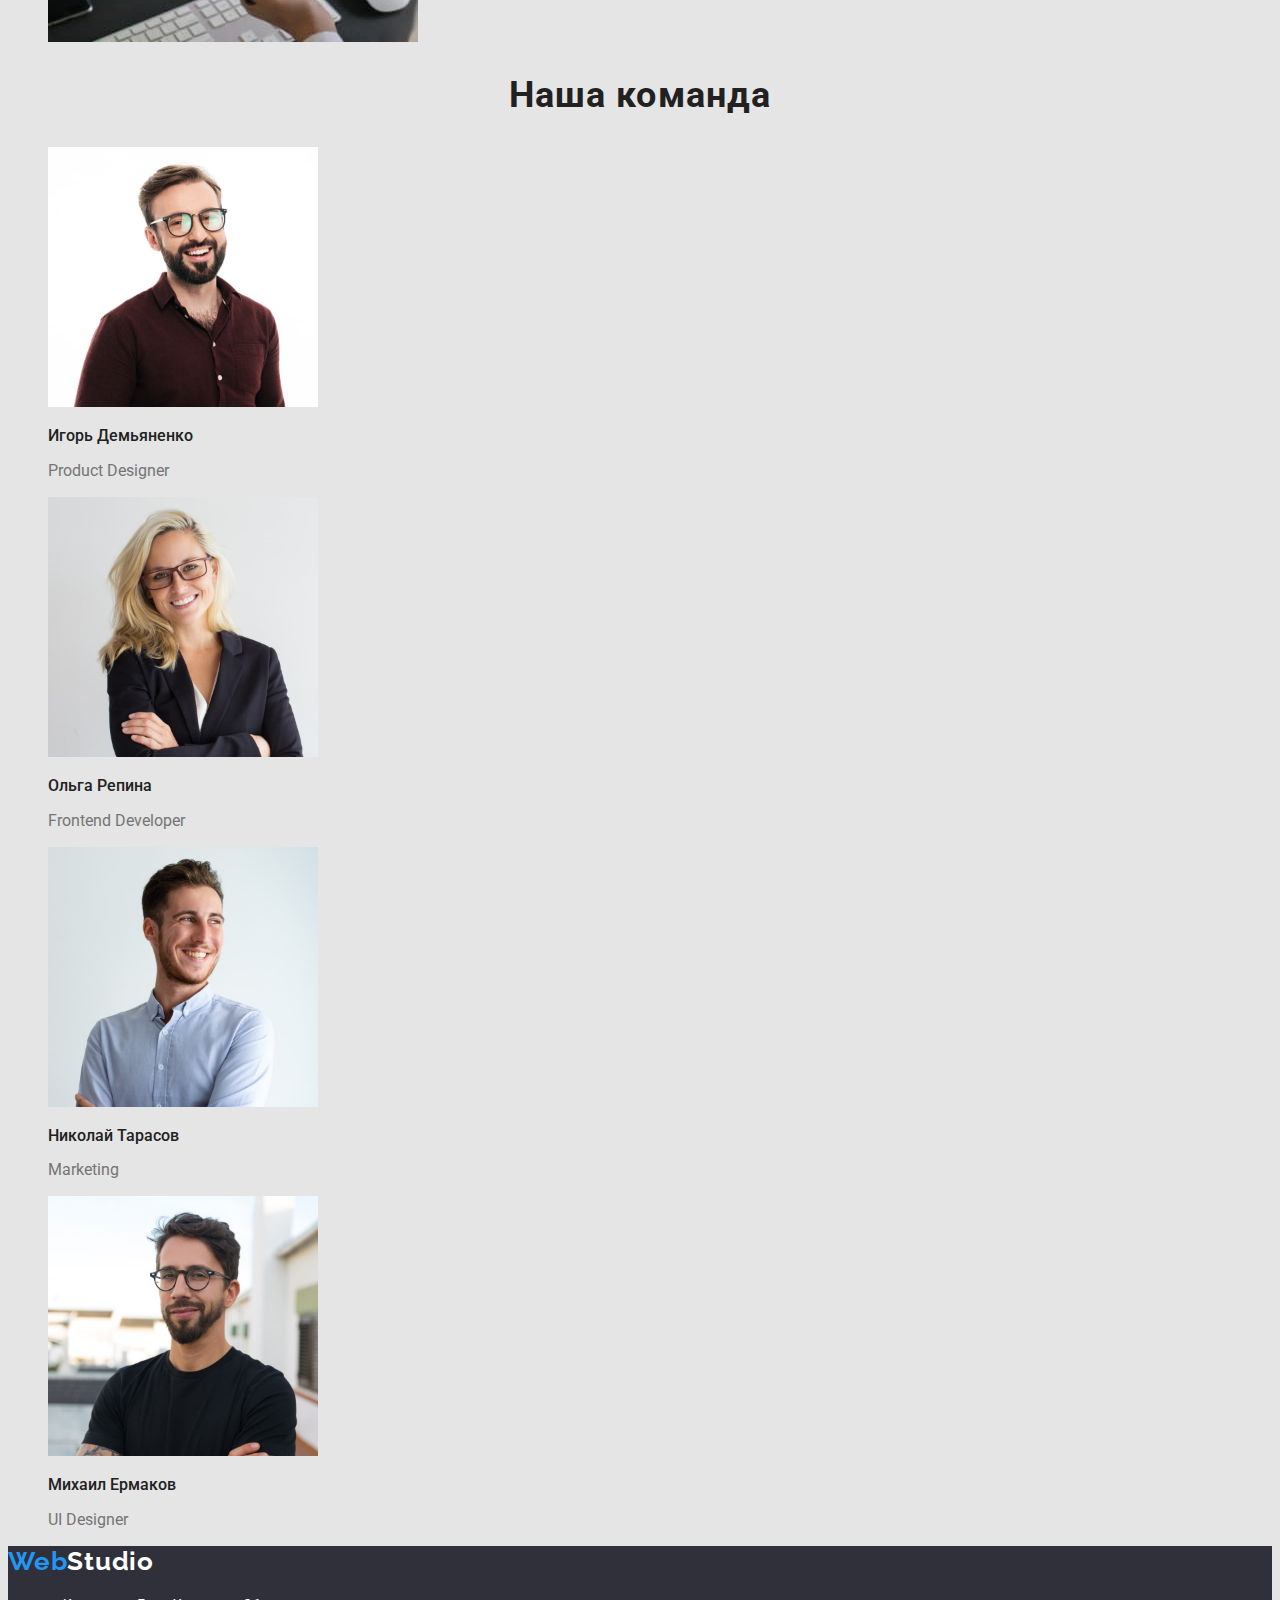
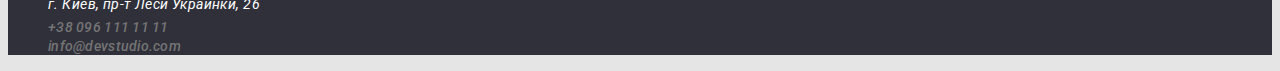
==== commit 63d01a92: "разметка портфолио + стили css" ====
--- a/index.html
+++ b/index.html
@@ -18,7 +18,7 @@
 <header>
         
     <nav class="nav">
-        <a href="./index.html" class="logo">Web<span class="logo-color">Studio</span></a>
+        <a href="./index.html" class="logo">Web<span class="logo-head">Studio</span></a>
 
         <ul>
             <li><a href="./index.html"  class="nav-link">Студия</a></li>
@@ -171,7 +171,7 @@
 <!--Подвал-->
 <footer class="footer">
 
-    <a href="./index.html" class="logo-footer">Web<span class="color-footer">Studio</span></a>
+    <a href="./index.html" class="logo">Web<span class="logo-footer">Studio</span></a>
 
         <address>
 
--- a/css/style.css
+++ b/css/style.css
@@ -8,10 +8,11 @@
   --title-text-color: #757575;
   --accent-color: #2196f3;
   --color-white: #ffffff;
+  --primary-bg-color: #e5e5e5;
 }
 
 body {
-  background-color: var(--color-white);
+  background-color: var(--primary-bg-color);
   color: var(--primary-text-color);
   font-family: Roboto, sans-serif;
 }
@@ -37,11 +38,9 @@
   font-size: 26px;
   line-height: 1.19;
   letter-spacing: 0.03em;
-
-  text-shadow: 0px 4px 4px rgba(0, 0, 0, 0.25);
 }
 
-.logo-color {
+.logo-head {
   color: var(--primary-text-color);
 }
 
@@ -150,15 +149,6 @@
 }
 
 .logo-footer {
-  font-family: Raleway, sans-serif;
-  color: var(--accent-color);
-  font-weight: 700;
-  font-size: 26px;
-  line-height: 1.19;
-  letter-spacing: 0.03em;
-}
-
-.color-footer {
   color: var(--color-white);
 }
 
@@ -167,8 +157,23 @@
   line-height: 1.7;
 
   letter-spacing: 0.03em;
+  color: var(--color-white);
+}
 
-  color: var(--color-white);
-  border: 1px solid #000000;
-  text-shadow: 0px 4px 4px rgba(0, 0, 0, 0.25);
+/* Портфолио */
+.work-title {
+  font-weight: 700;
+  font-size: 18px;
+  line-height: 2;
+
+  letter-spacing: 0.06em;
+  color: var(--primary-text-color);
 }
+
+.work-text {
+  font-size: 16px;
+  line-height: 1.8;
+
+  letter-spacing: 0.03em;
+  color: var(--title-text-color);
+}
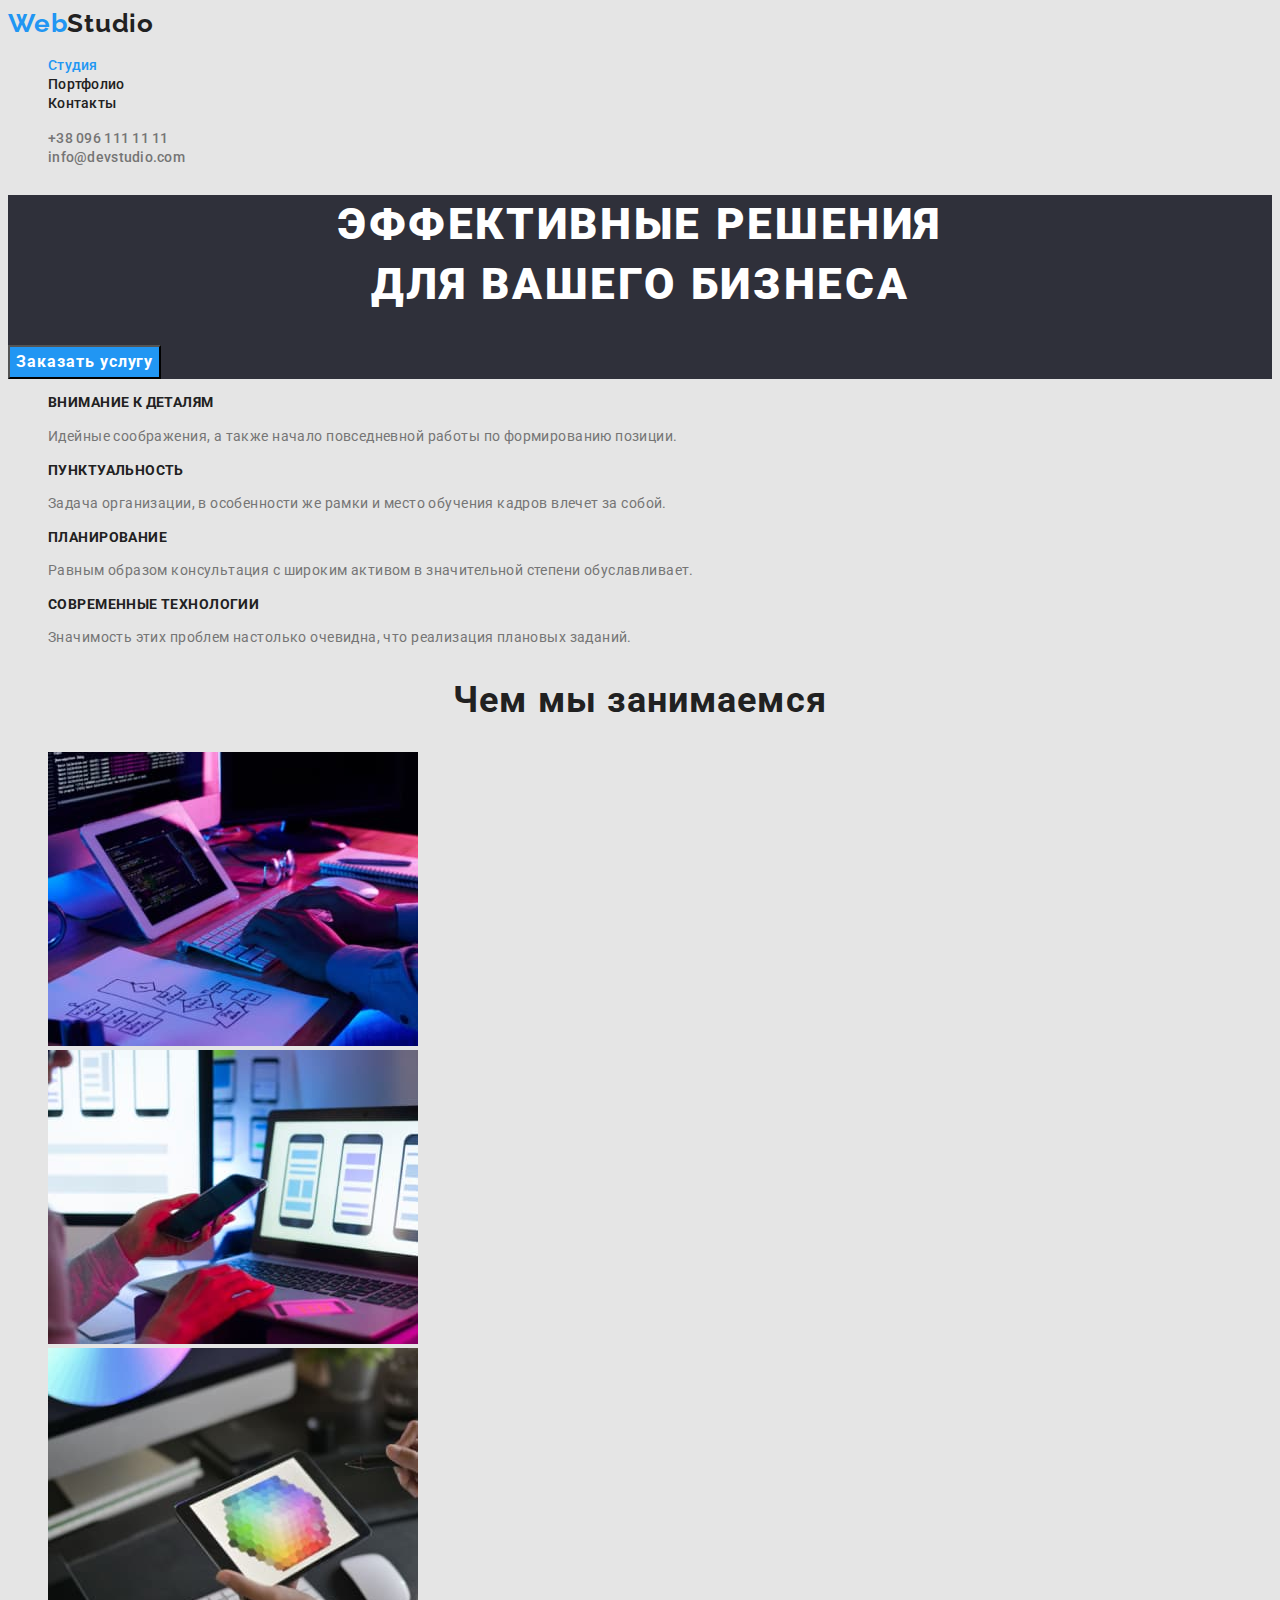
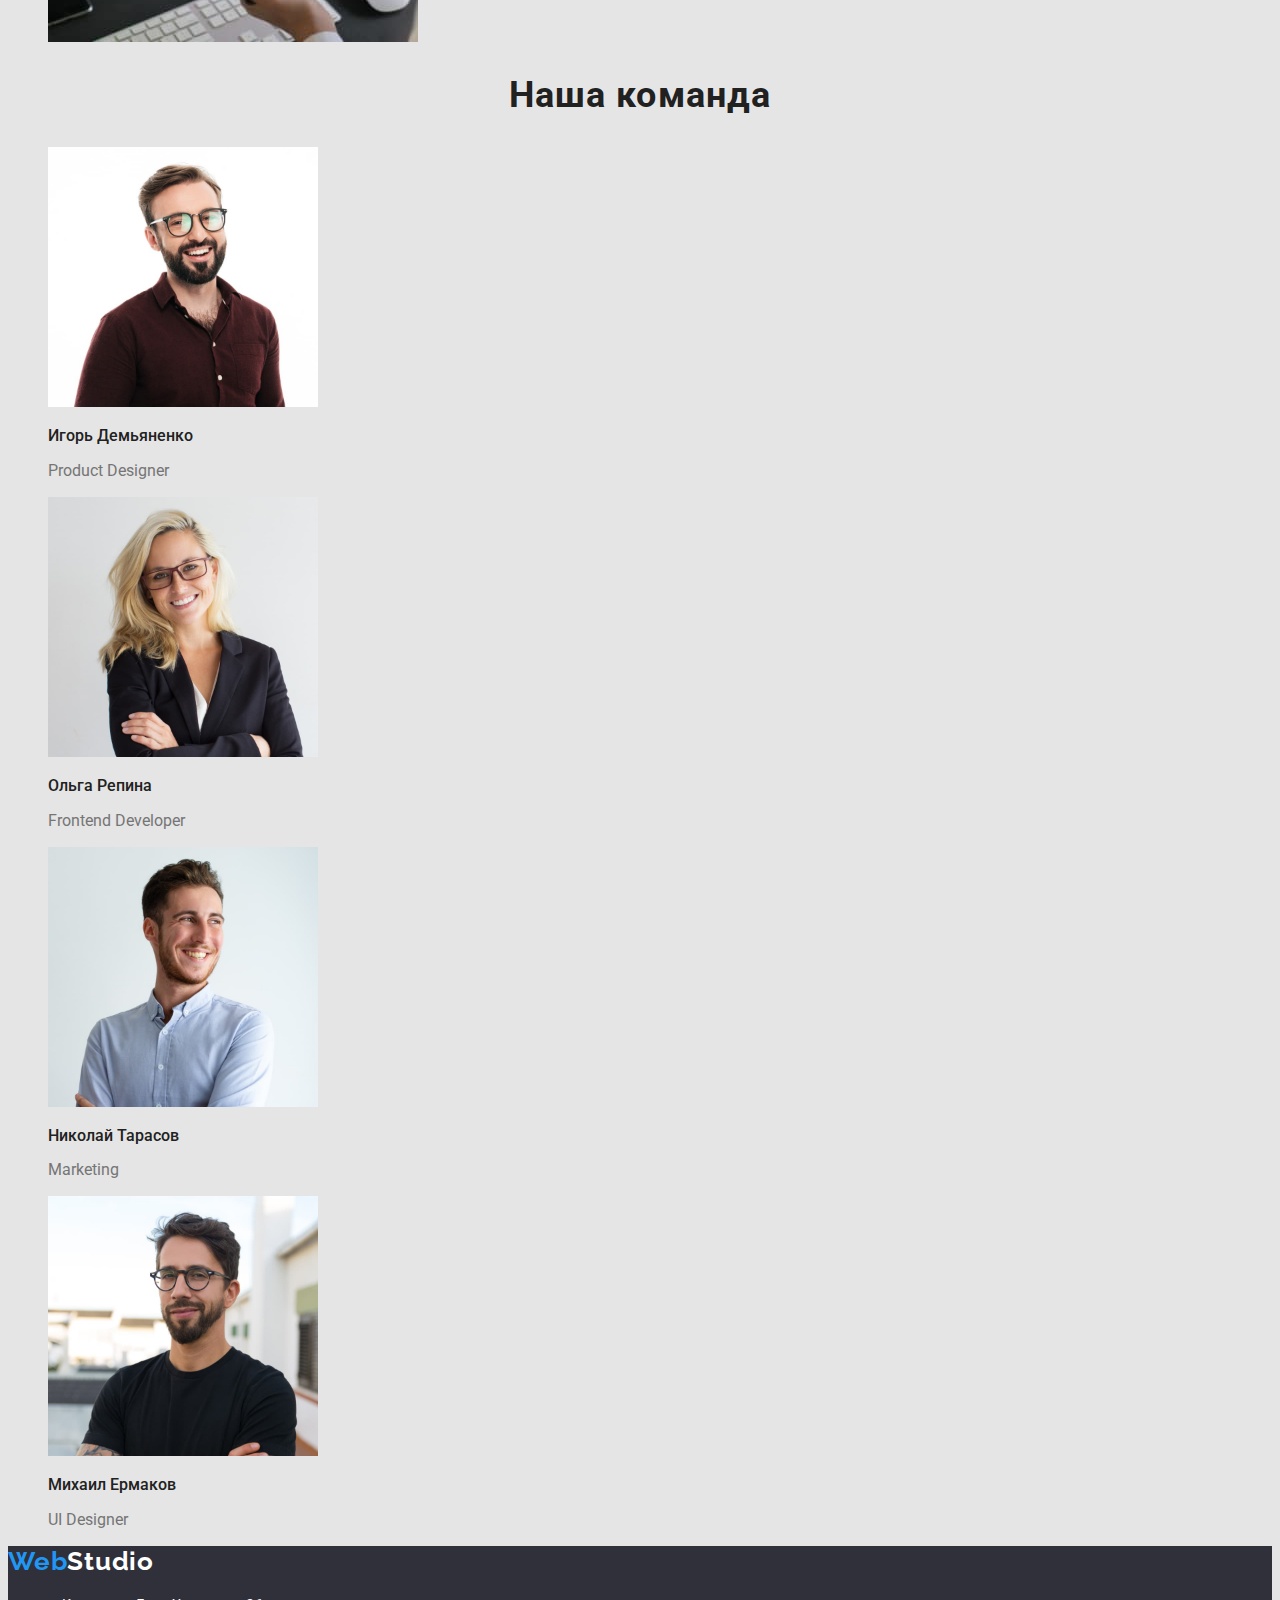
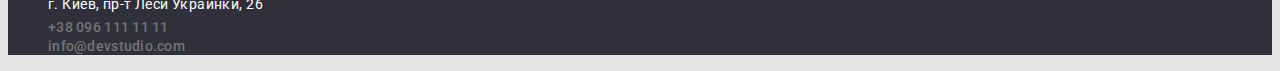
==== commit ff977e10: "исправления по дз" ====
--- a/index.html
+++ b/index.html
@@ -21,7 +21,7 @@
         <a href="./index.html" class="logo">Web<span class="logo-head">Studio</span></a>
 
         <ul>
-            <li><a href="./index.html"  class="nav-link">Студия</a></li>
+            <li><a href="./index.html"  class="nav-link current">Студия</a></li>
             <li><a href="./portfolio.html" class="nav-link">Портфолио</a></li>
             <li><a href="" class="nav-link">Контакты</a></li>
         </ul>
@@ -173,7 +173,7 @@
 
     <a href="./index.html" class="logo">Web<span class="logo-footer">Studio</span></a>
 
-        <address>
+        <address class="address">
 
             <ul>
             
--- a/css/style.css
+++ b/css/style.css
@@ -52,6 +52,10 @@
   letter-spacing: 0.02em;
 
   color: var(--primary-text-color);
+}
+
+.nav-link.current {
+  color: #2196f3;
 }
 
 .nav-link:hover,
@@ -94,7 +98,7 @@
   background-color: var(--accent-color);
   color: var(--color-white);
 
-  ont-weight: 700;
+  font-weight: 700;
   font-size: 16px;
   line-height: 1.8;
 
@@ -152,12 +156,26 @@
   color: var(--color-white);
 }
 
+.address {
+  font-style: normal;
+}
+
 .city {
   font-size: 14px;
   line-height: 1.7;
 
   letter-spacing: 0.03em;
-  color: var(--color-white);
+
+  color: var(--color-white);
+}
+
+.contacts-footer {
+  font-size: 14px;
+  line-height: 1.7;
+
+  letter-spacing: 0.03em;
+
+  color: rgba(255, 255, 255, 0.6);
 }
 
 /* Портфолио */
@@ -177,3 +195,21 @@
   letter-spacing: 0.03em;
   color: var(--title-text-color);
 }
+
+.work-btn {
+  font-weight: 500;
+  font-size: 16px;
+  line-height: 1.6;
+
+  text-align: center;
+  letter-spacing: 0.03em;
+
+  background: #f5f4fa;
+  color: var(--primary-text-color);
+}
+
+.work-btn:hover,
+.work-btn:focus {
+  background-color: var(--accent-color);
+  color: var(--color-white);
+}
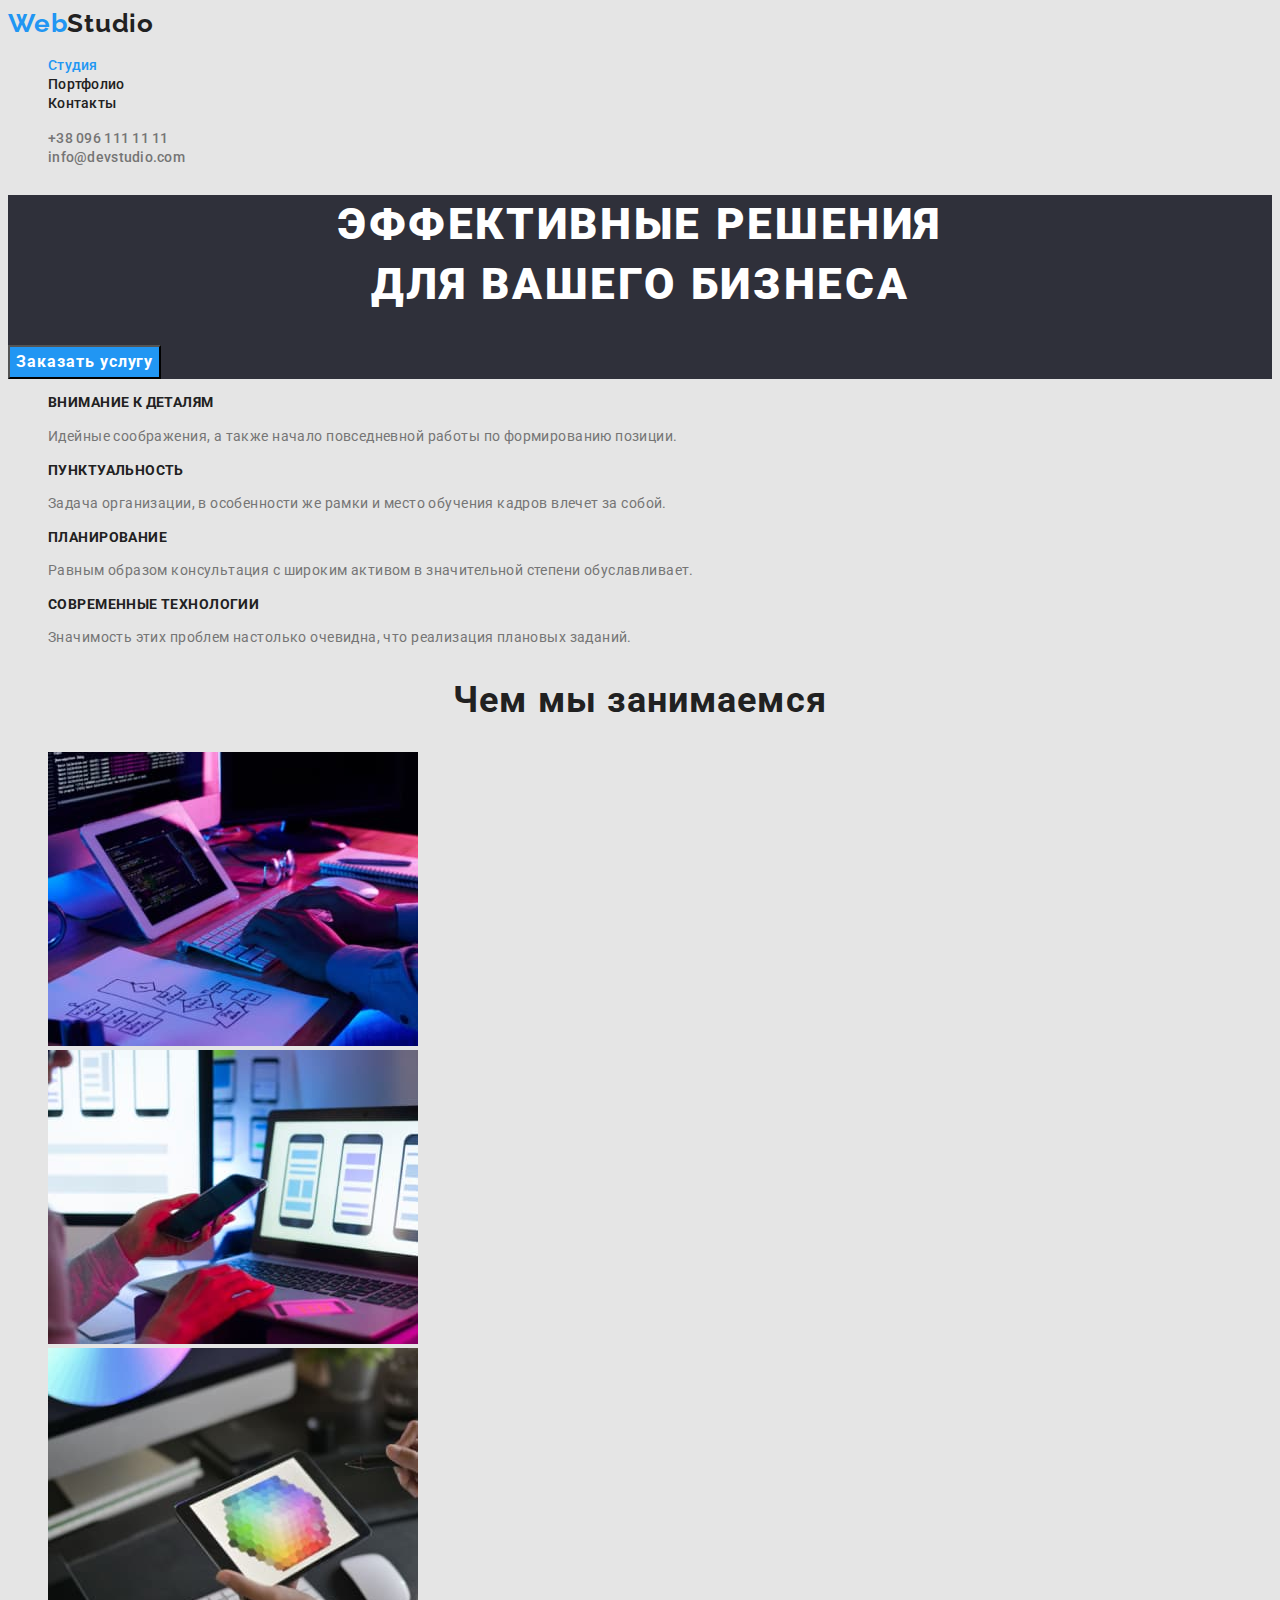
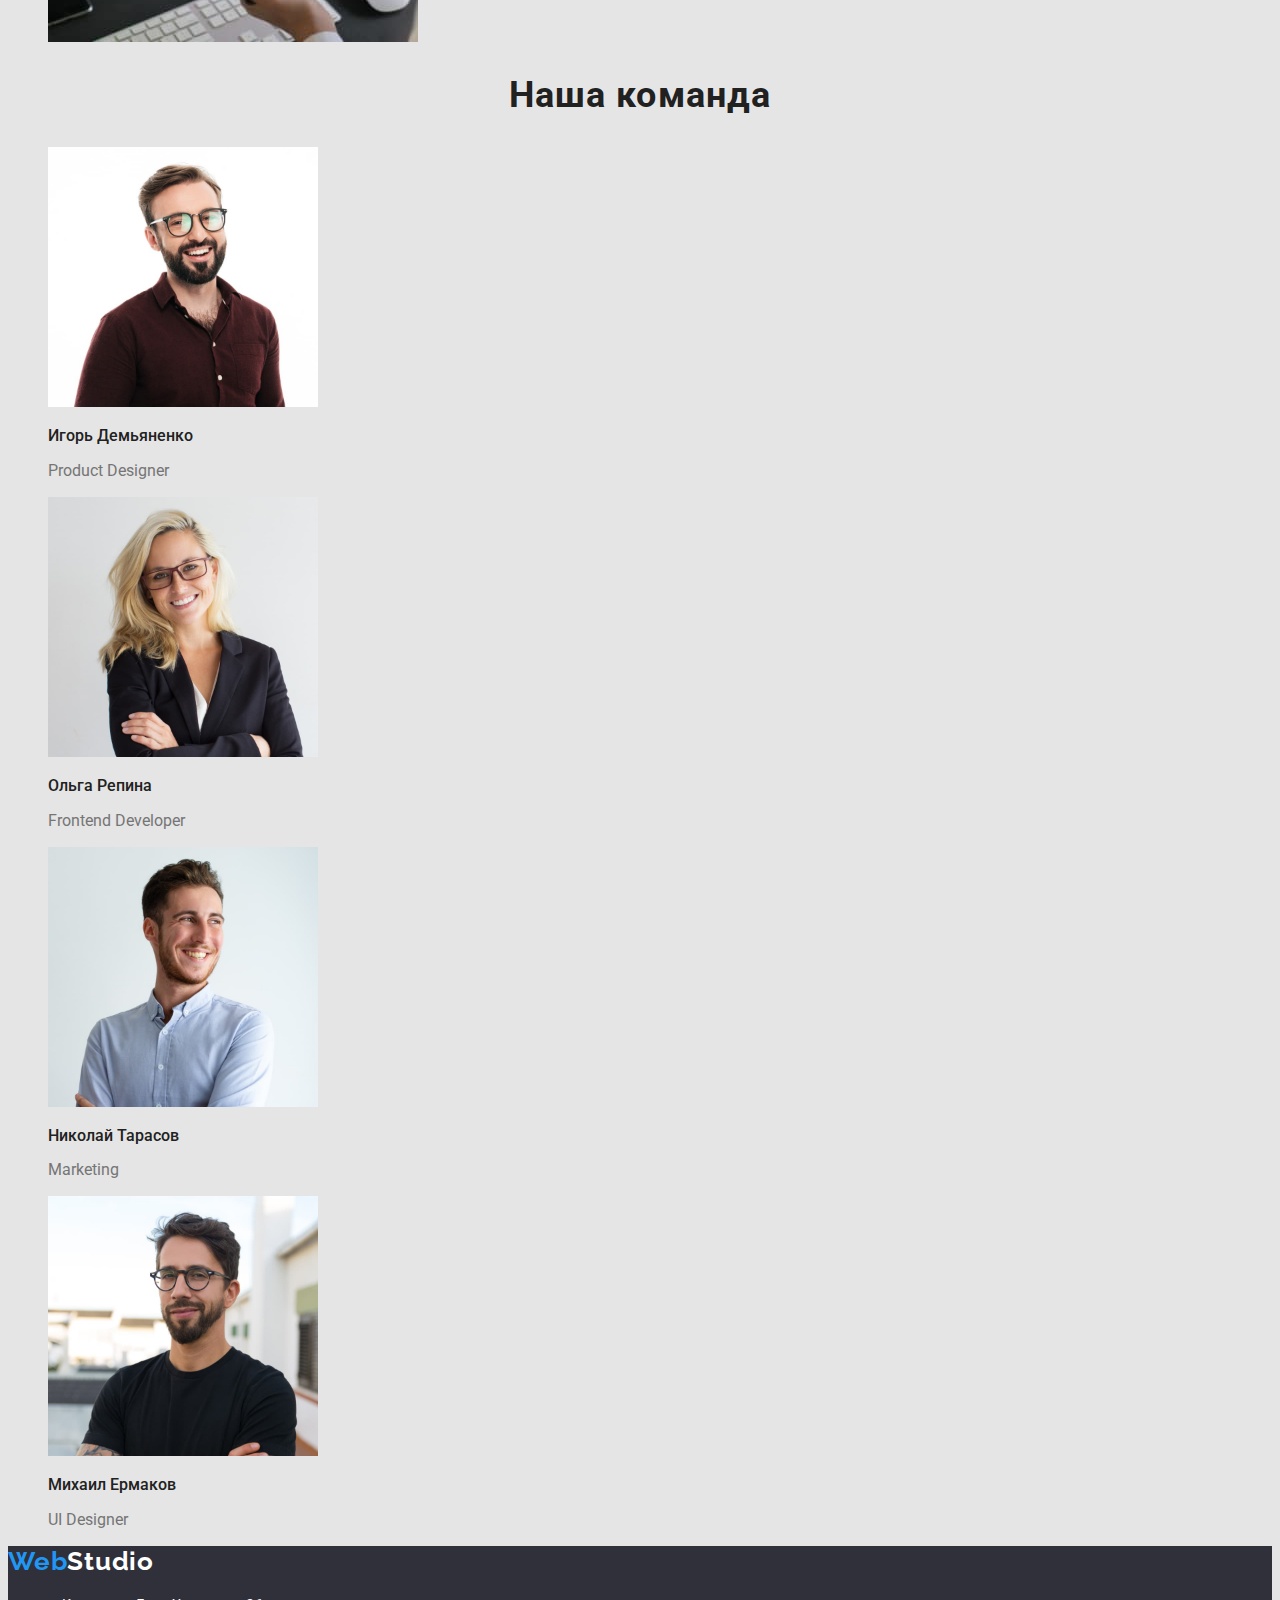
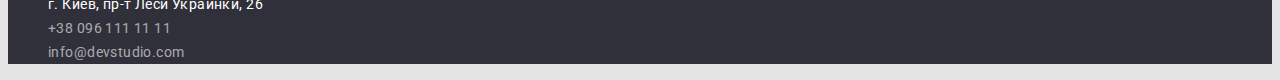
==== commit 4808c9a0: "изменил цвет контактов в футере" ====
--- a/index.html
+++ b/index.html
@@ -173,18 +173,18 @@
 
     <a href="./index.html" class="logo">Web<span class="logo-footer">Studio</span></a>
 
-        <address class="address">
+    <address class="address">
 
-            <ul>
-            
-                <li><a href="https://goo.gl/maps/SEmqkVvoDgkkB2499" class="city">г. Киев, пр-т Леси Украинки, 26</a></li>
-                <li><a href="tel:+380961111111" class="contacts">+38 096 111 11 11</a></li>
-                <li><a href="mailto:info@devstudio.com" class="contacts">info@devstudio.com</a></li>
-            
-            </ul>
+        <ul>
 
-        </address>
-        
+            <li><a href="https://goo.gl/maps/SEmqkVvoDgkkB2499" class="city">г. Киев, пр-т Леси Украинки, 26</a></li>
+            <li><a href="tel:+380961111111" class="contacts-footer">+38 096 111 11 11</a></li>
+            <li><a href="mailto:info@devstudio.com" class="contacts-footer">info@devstudio.com</a></li>
+
+        </ul>
+
+    </address>
+
 </footer>
 
 </body>
